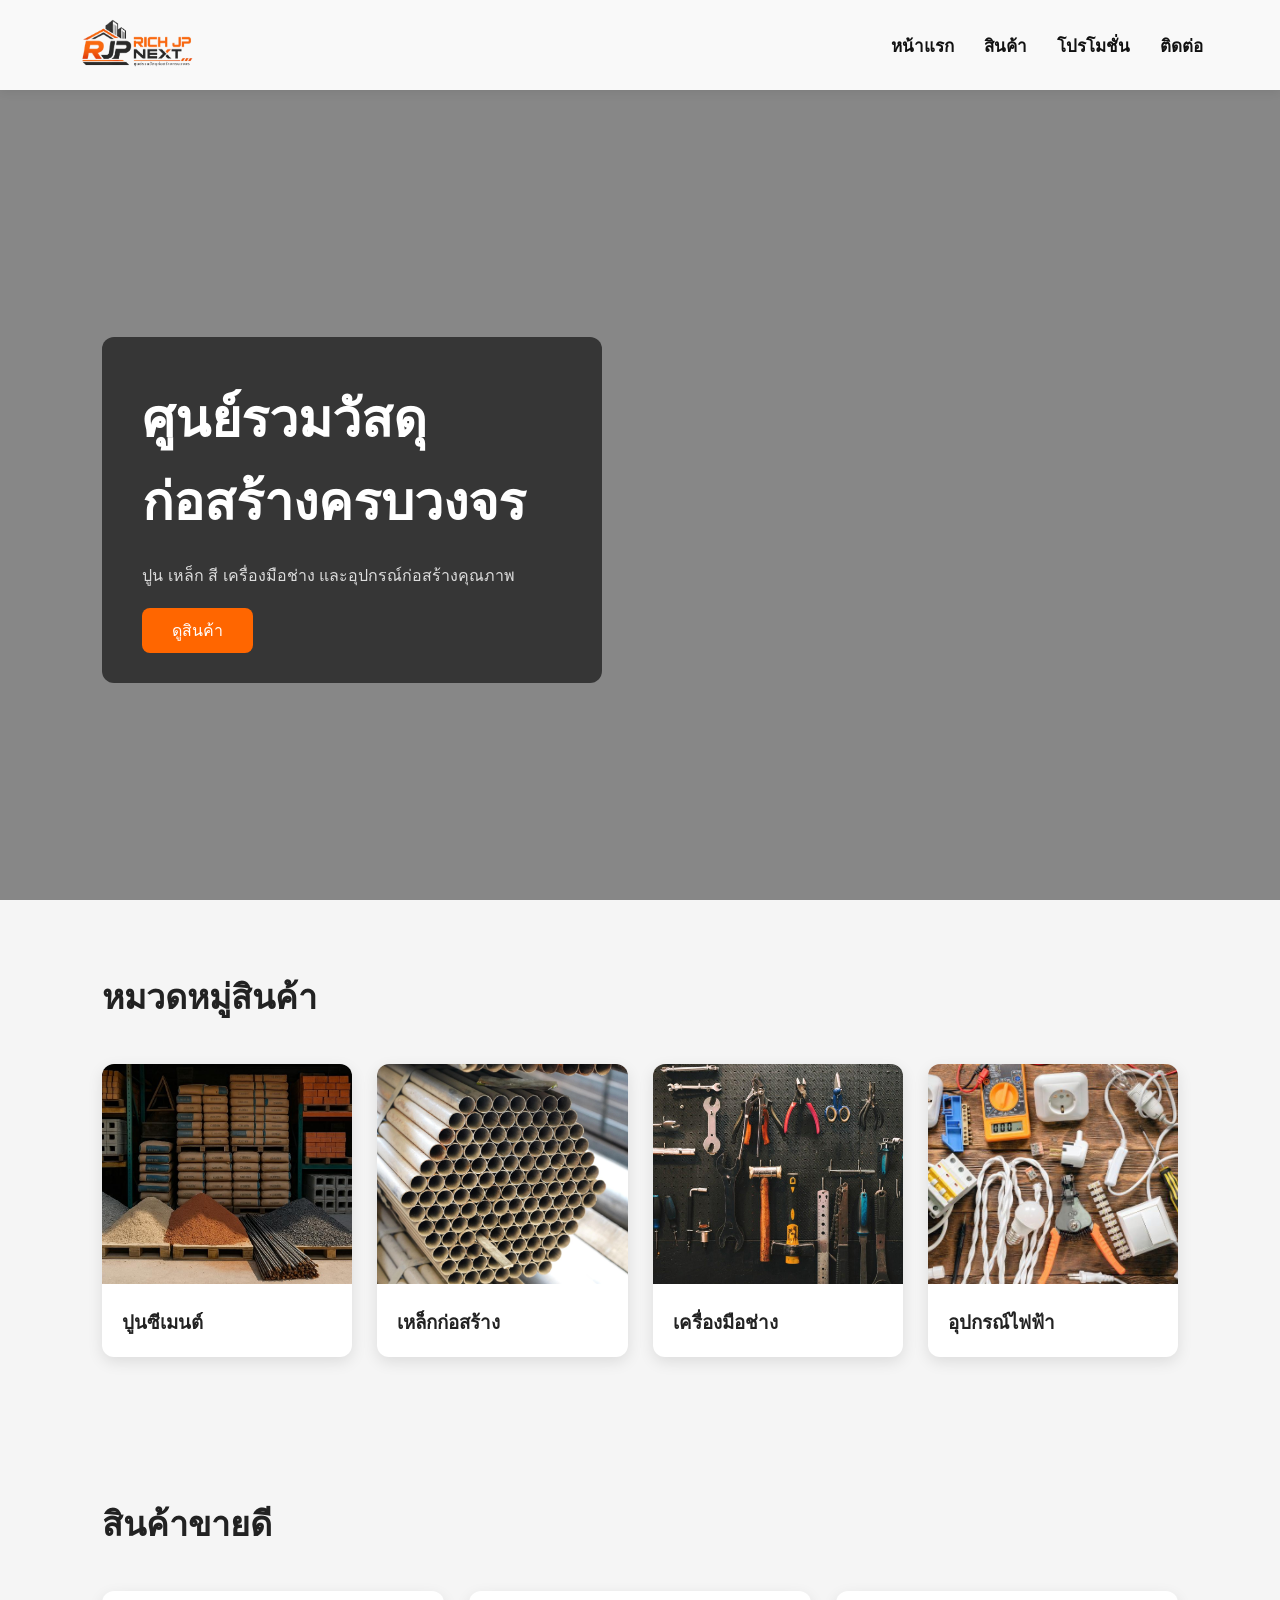
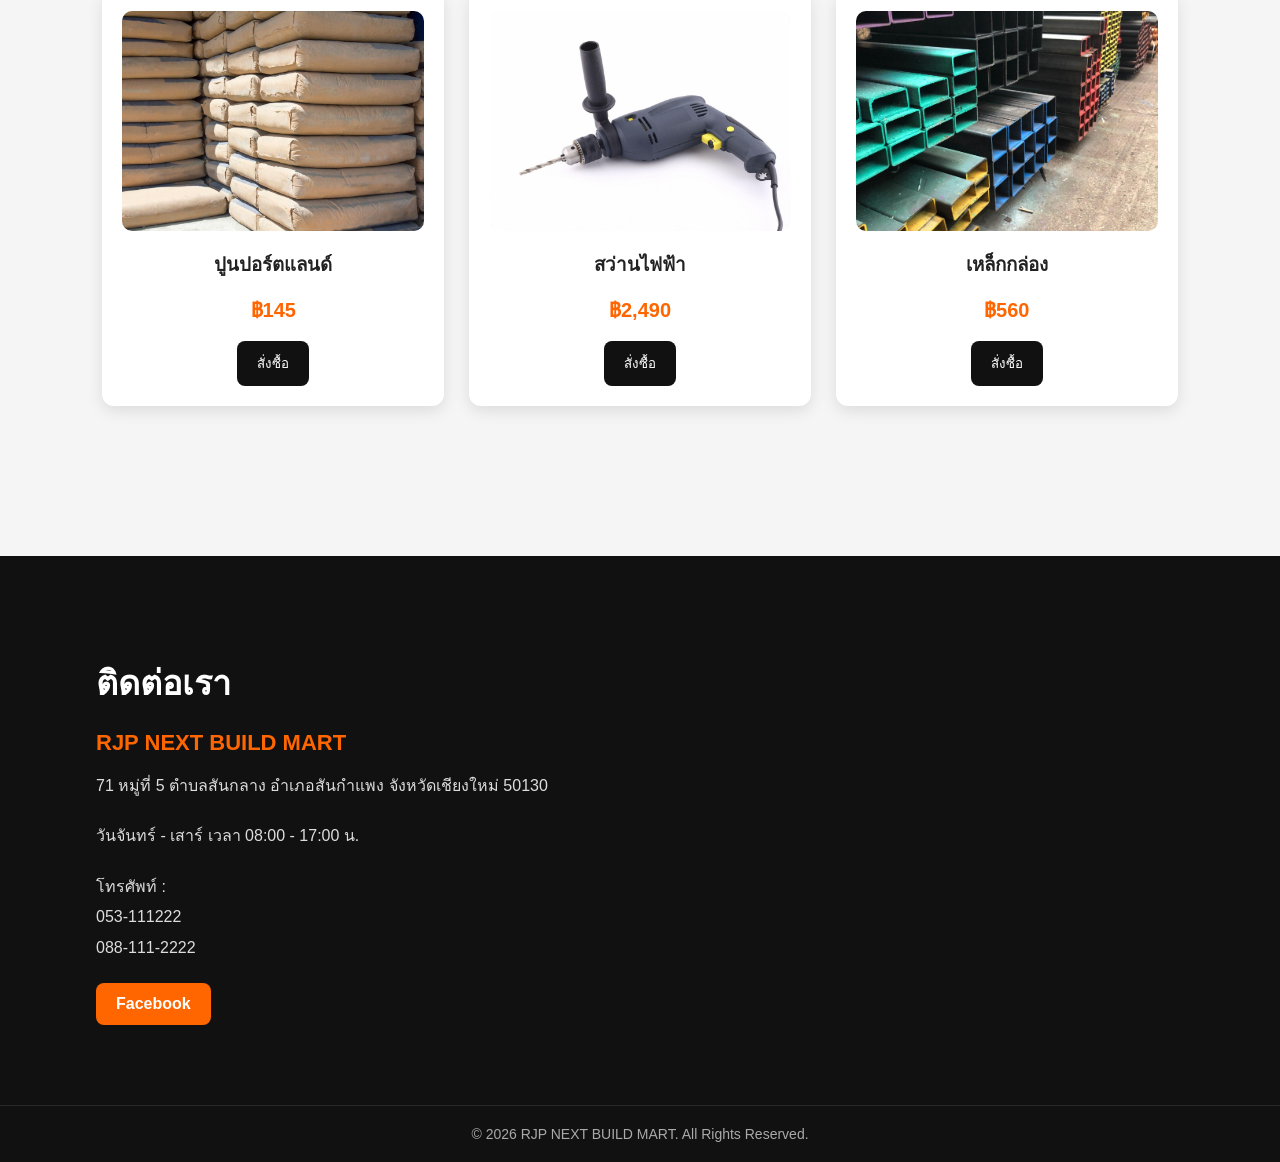
==== index.html @ 0d7fb54b "Update index.html" ====
<!DOCTYPE html>
<html lang="th">
<head>
<meta charset="UTF-8">
<meta name="viewport" content="width=device-width, initial-scale=1.0">
<title>RICH JP NEXT BUILD MART</title>

<link rel="stylesheet" href="style.css">

</head>

<body>

<header>

<div class="logo">
  <img src="images/logo.png" alt="RJP NEXT Logo">
</div>

<nav>
<a href="index.html">หน้าแรก</a>
<a href="products.html">สินค้า</a>
<a href="#">โปรโมชั่น</a>
<a href="#">ติดต่อ</a>
</nav>

</header>

<section class="hero">

<div class="hero-text">

<h1>ศูนย์รวมวัสดุก่อสร้างครบวงจร</h1>

<p>
ปูน เหล็ก สี เครื่องมือช่าง และอุปกรณ์ก่อสร้างคุณภาพ
</p>

<a href="products.html" class="btn">
ดูสินค้า
</a>

</div>

</section>

<section class="categories">

<h2>หมวดหมู่สินค้า</h2>

<div class="category-grid">

<div class="card">
<img src="images/item1.jpg">
<h3>ปูนซีเมนต์</h3>
</div>

<div class="card">
<img src="images/item2.jpg">
<h3>เหล็กก่อสร้าง</h3>
</div>

<div class="card">
<img src="images/item9.jpg">
<h3>เครื่องมือช่าง</h3>
</div>

<div class="card">
<img src="images/item4.jpg">
<h3>อุปกรณ์ไฟฟ้า</h3>
</div>

</div>

</section>

<section class="products">

<h2>สินค้าขายดี</h2>

<div class="product-grid">

<div class="product-card">
<img src="images/item5.jpg">
<h3>ปูนปอร์ตแลนด์</h3>
<p>฿145</p>
<button>สั่งซื้อ</button>
</div>

<div class="product-card">
<img src="images/item6.jpg">
<h3>สว่านไฟฟ้า</h3>
<p>฿2,490</p>
<button>สั่งซื้อ</button>
</div>

<div class="product-card">
<img src="images/item7.jpg">
<h3>เหล็กกล่อง</h3>
<p>฿560</p>
<button>สั่งซื้อ</button>
</div>

</div>

</section>

<footer class="footer">

<div class="footer-container">

<div class="footer-info">

<h2>ติดต่อเรา</h2>

<h3>RJP NEXT BUILD MART</h3>

<p>
71 หมู่ที่ 5 ตำบลสันกลาง 
อำเภอสันกำแพง จังหวัดเชียงใหม่ 50130
</p>

<p>
วันจันทร์ - เสาร์ เวลา 08:00 - 17:00 น.
</p>

<p>
โทรศัพท์ :
<br>
053-111222
<br>
088-111-2222
</p>

<div class="social">

<a href="#">
Facebook
</a>

</div>

</div>

</div>

<div class="footer-bottom">

© 2026 RJP NEXT BUILD MART. All Rights Reserved.

</div>

</footer>
</body>
</html>
---- style.css ----
*{
margin:0;
padding:0;
box-sizing:border-box;
font-family:Arial;
}

body{
background:#f5f5f5;
color:#222;
}

header{
position:fixed;
top:0;
left:0;
width:100%;
padding:15px 6%;
display:flex;
justify-content:space-between;
align-items:center;
background:rgba(255,255,255,0.95);
box-shadow:0 2px 10px rgba(0,0,0,0.08);
backdrop-filter:blur(8px);
z-index:1000;
}

.logo{
display:flex;
align-items:center;
}

.logo img{
height:60px;
width:auto;
object-fit:contain;
display:block;
}

nav{
display:flex;
gap:30px;
}

nav a{
color:#111;
text-decoration:none;
font-size:17px;
font-weight:600;
transition:0.3s;
}

nav a:hover{
color:#ff6600;
}

.hero{
height:100vh;
padding-top:120px;
background:
linear-gradient(rgba(0,0,0,0.45), rgba(0,0,0,0.45)),
url('https://images.unsplash.com/photo-1504307651254-35680f356dfd?q=80&w=1600');

background-size:cover;
background-position:center;
display:flex;
align-items:center;
padding-left:8%;
padding-right:8%;
}

.hero-text{
background:rgba(0,0,0,0.6);
padding:40px;
border-radius:12px;
max-width:500px;
}

.hero-text h1{
color:white;
font-size:52px;
margin-bottom:20px;
}

.hero-text p{
color:#ddd;
margin-bottom:30px;
line-height:1.6;
}

.btn{
background:#ff6600;
color:white;
padding:14px 30px;
text-decoration:none;
border-radius:8px;
}

.categories{
padding:70px 8%;
}

.categories h2{
margin-bottom:40px;
font-size:34px;
}

.category-grid{
display:grid;
grid-template-columns:repeat(auto-fit,minmax(250px,1fr));
gap:25px;
}

.card{
background:white;
border-radius:12px;
overflow:hidden;
box-shadow:0 5px 15px rgba(0,0,0,0.1);
}

.card img{
width:100%;
height:220px;
object-fit:cover;
}

.card h3{
padding:20px;
}

.products{
padding:70px 8%;
}

.products h2{
margin-bottom:40px;
font-size:34px;
}

.product-grid{
display:grid;
grid-template-columns:repeat(auto-fit,minmax(250px,1fr));
gap:25px;
}

.product-card{
background:white;
padding:20px;
border-radius:12px;
text-align:center;
box-shadow:0 5px 15px rgba(0,0,0,0.1);
overflow:hidden;
transition:0.3s;
}

.product-card img{
width:100%;
height:220px;
object-fit:cover;
border-radius:10px;
transition:0.4s;
}

.product-card:hover{
transform:translateY(-5px);
box-shadow:0 10px 25px rgba(0,0,0,0.15);
}

.product-card:hover img{
transform:scale(1.05);
}


.product-card h3{
margin-top:15px;
}

.product-card p{
margin:15px 0;
font-size:20px;
font-weight:bold;
color:#ff6600;
}

.product-card button{
background:#111;
color:white;
border:none;
padding:12px 20px;
border-radius:8px;
cursor:pointer;
}



.products-page{
padding:70px 8%;
}

.products-page h1{
margin-bottom:40px;
font-size:42px;
}

@media(max-width:768px){

header{
flex-direction:column;
}

nav{
margin-top:15px;
}

.hero-text h1{
font-size:36px;
}

}  

.footer{
background:#111;
color:white;
padding-top:60px;
margin-top:80px;
}

.footer-container{
width:85%;
margin:auto;
display:flex;
justify-content:space-between;
flex-wrap:wrap;
padding-bottom:40px;
}

.footer-info{
max-width:500px;
padding:40px 0;
}

.footer-info h2{
font-size:34px;
margin-bottom:20px;
color:white;
}

.footer-info h3{
font-size:22px;
margin-bottom:15px;
color:#ff6600;
}

.footer-info p{
line-height:1.9;
margin-bottom:20px;
color:#ddd;
}

.social a{
display:inline-block;
background:#ff6600;
color:white;
padding:12px 20px;
border-radius:8px;
text-decoration:none;
font-weight:bold;
}

.footer-bottom{
border-top:1px solid rgba(255,255,255,0.1);
text-align:center;
padding:20px;
font-size:14px;
color:#aaa;
}
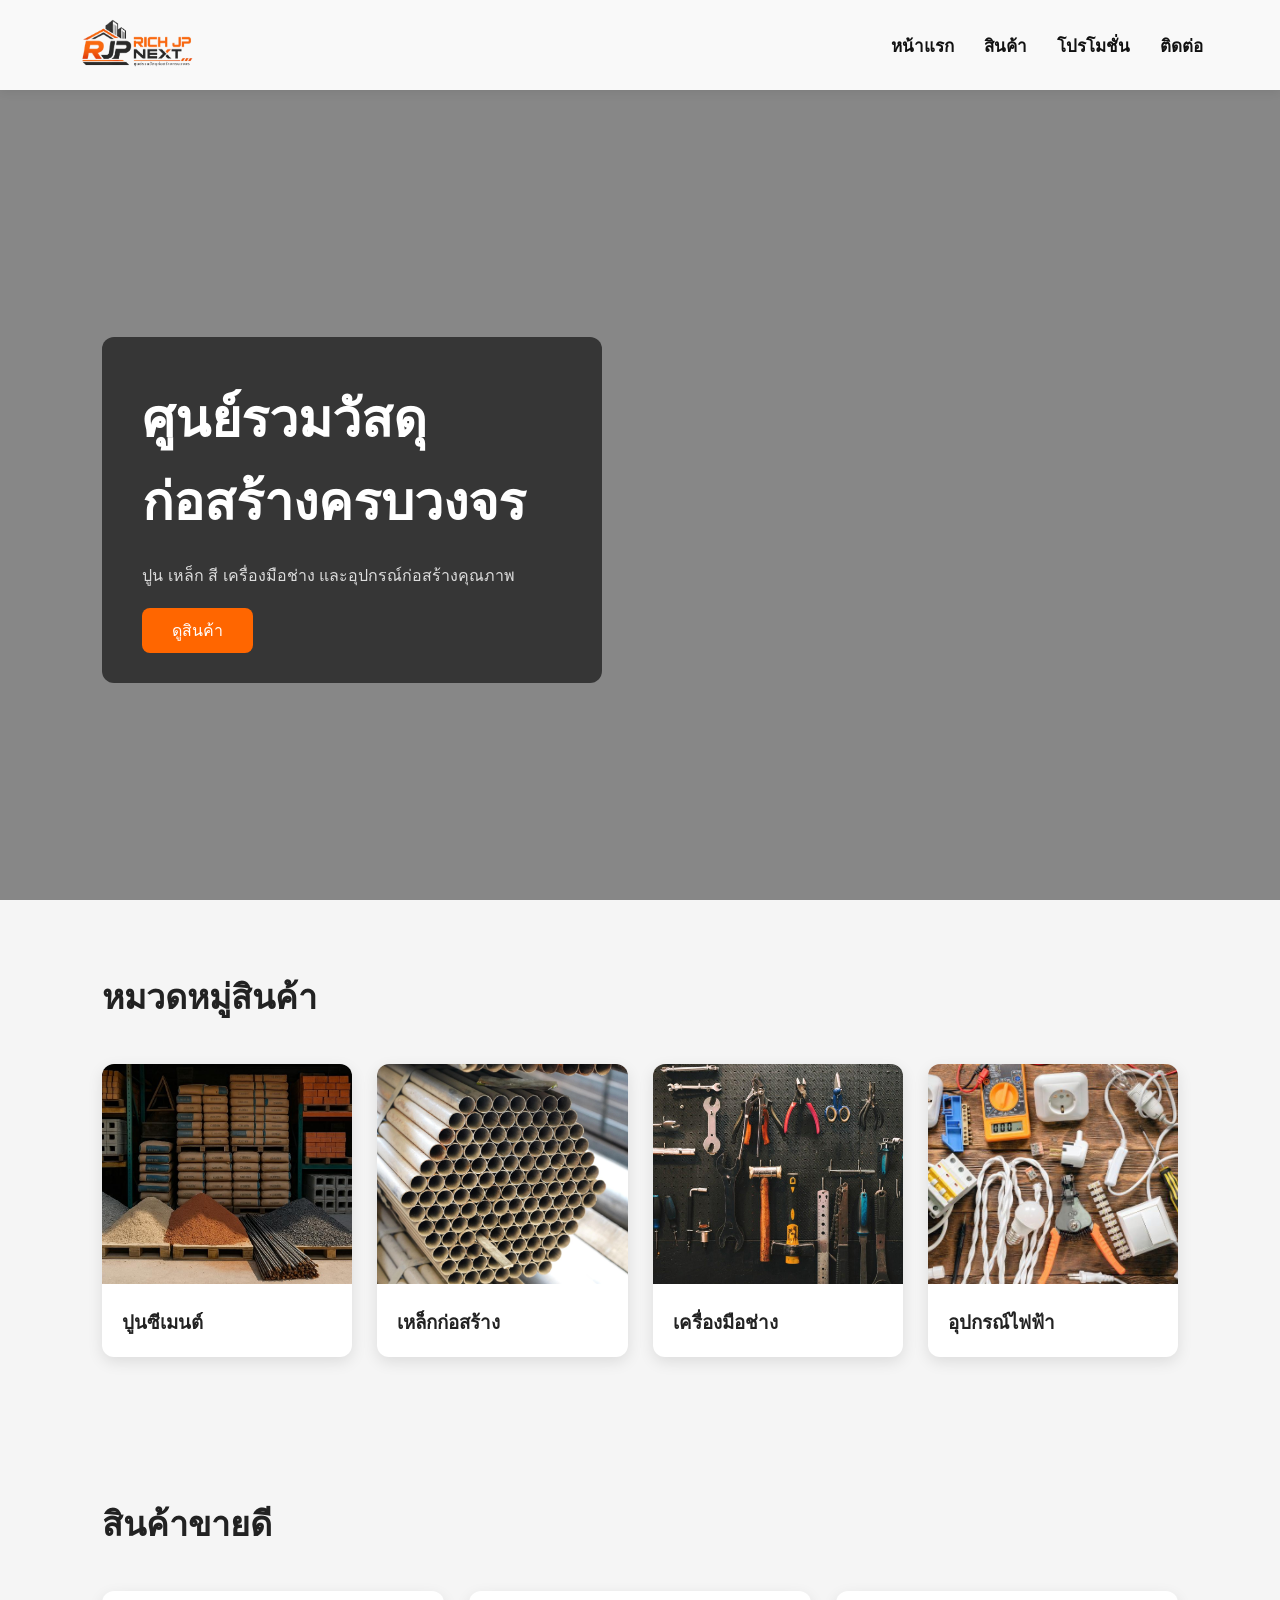
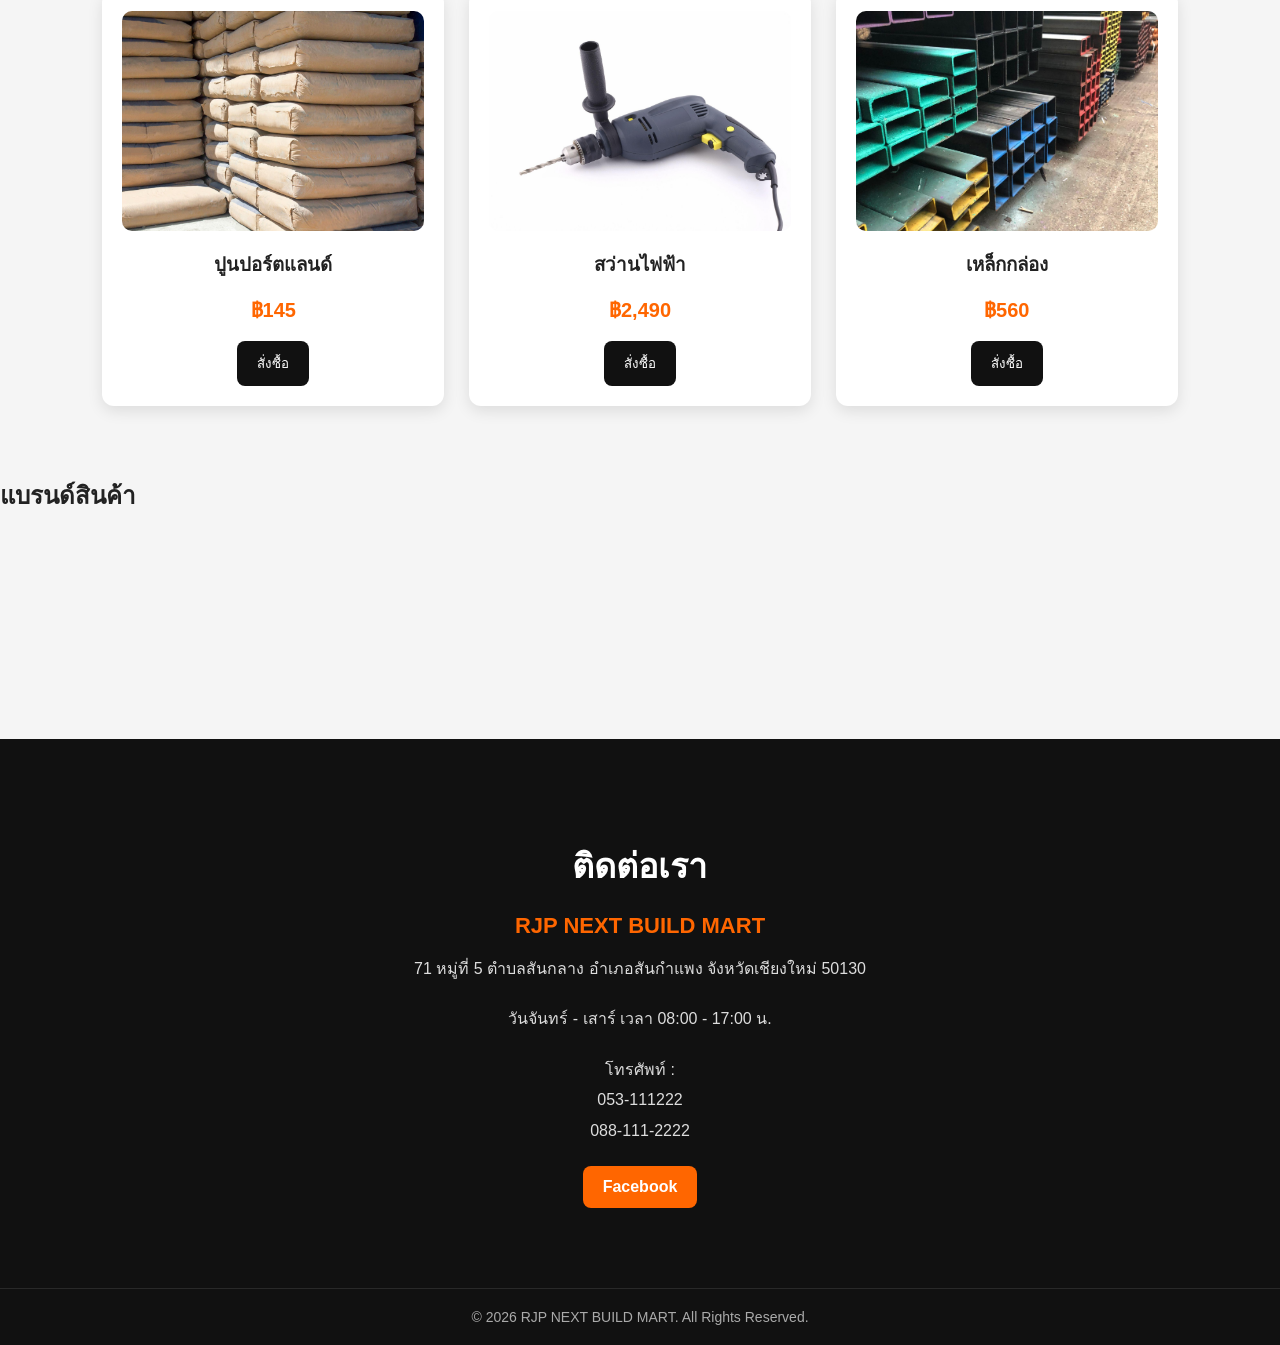
==== commit 253a1ff1: "Update index.html" ====
--- a/index.html
+++ b/index.html
@@ -105,6 +105,51 @@
 
 </section>
 
+<section class="brands">
+
+<h2>แบรนด์สินค้า</h2>
+
+<div class="brands-grid">
+
+<div class="brand-item">
+<img src="images/brand1.png" alt="">
+</div>
+
+<div class="brand-item">
+<img src="images/brand2.png" alt="">
+</div>
+
+<div class="brand-item">
+<img src="images/brand3.png" alt="">
+</div>
+
+<div class="brand-item">
+<img src="images/brand4.png" alt="">
+</div>
+
+<div class="brand-item">
+<img src="images/brand5.png" alt="">
+</div>
+
+<div class="brand-item">
+<img src="images/brand6.png" alt="">
+</div>
+
+<div class="brand-item">
+<img src="images/brand7.png" alt="">
+</div>
+
+<div class="brand-item">
+<img src="images/brand8.png" alt="">
+</div>
+
+
+
+</div>
+
+</section>
+  
+
 <footer class="footer">
 
 <div class="footer-container">
--- a/style.css
+++ b/style.css
@@ -229,13 +229,13 @@
 width:85%;
 margin:auto;
 display:flex;
-justify-content:space-between;
-flex-wrap:wrap;
+justify-content:center;
+text-align:center;
 padding-bottom:40px;
 }
 
 .footer-info{
-max-width:500px;
+max-width:600px;
 padding:40px 0;
 }
 
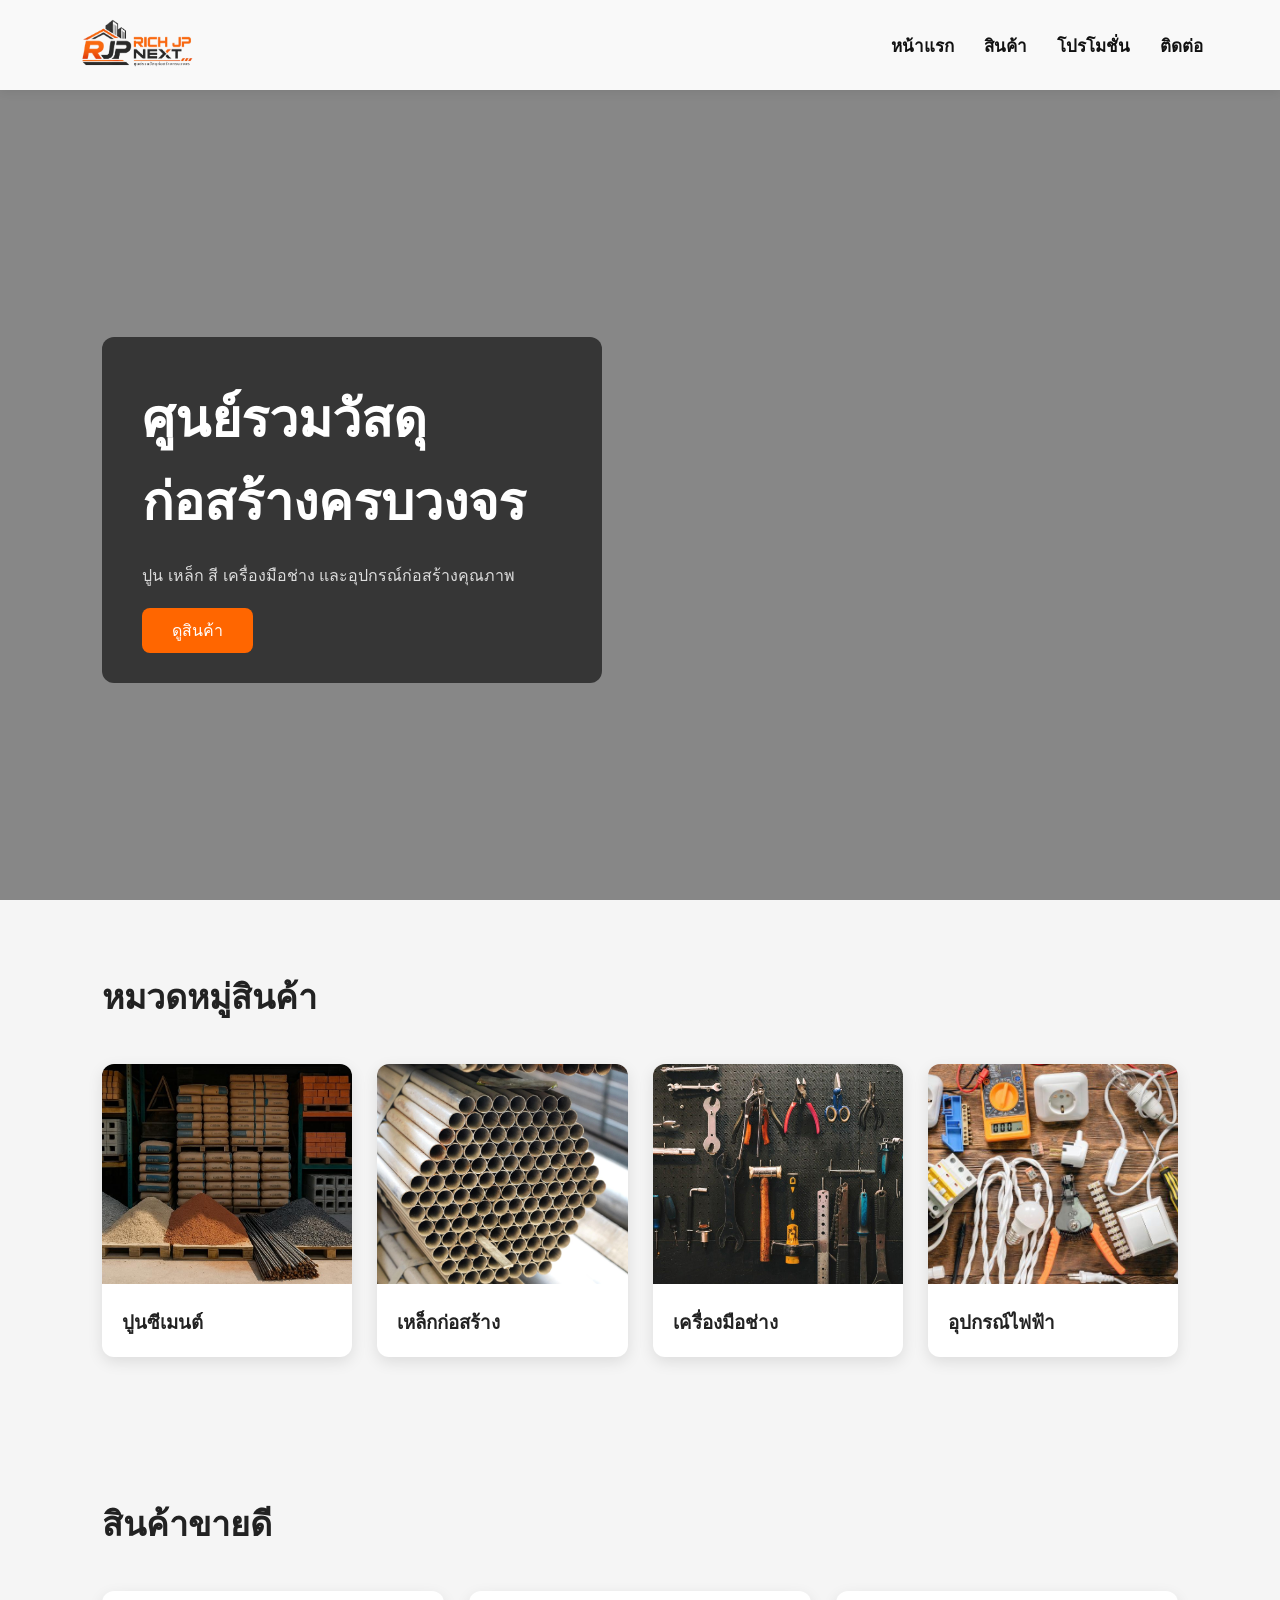
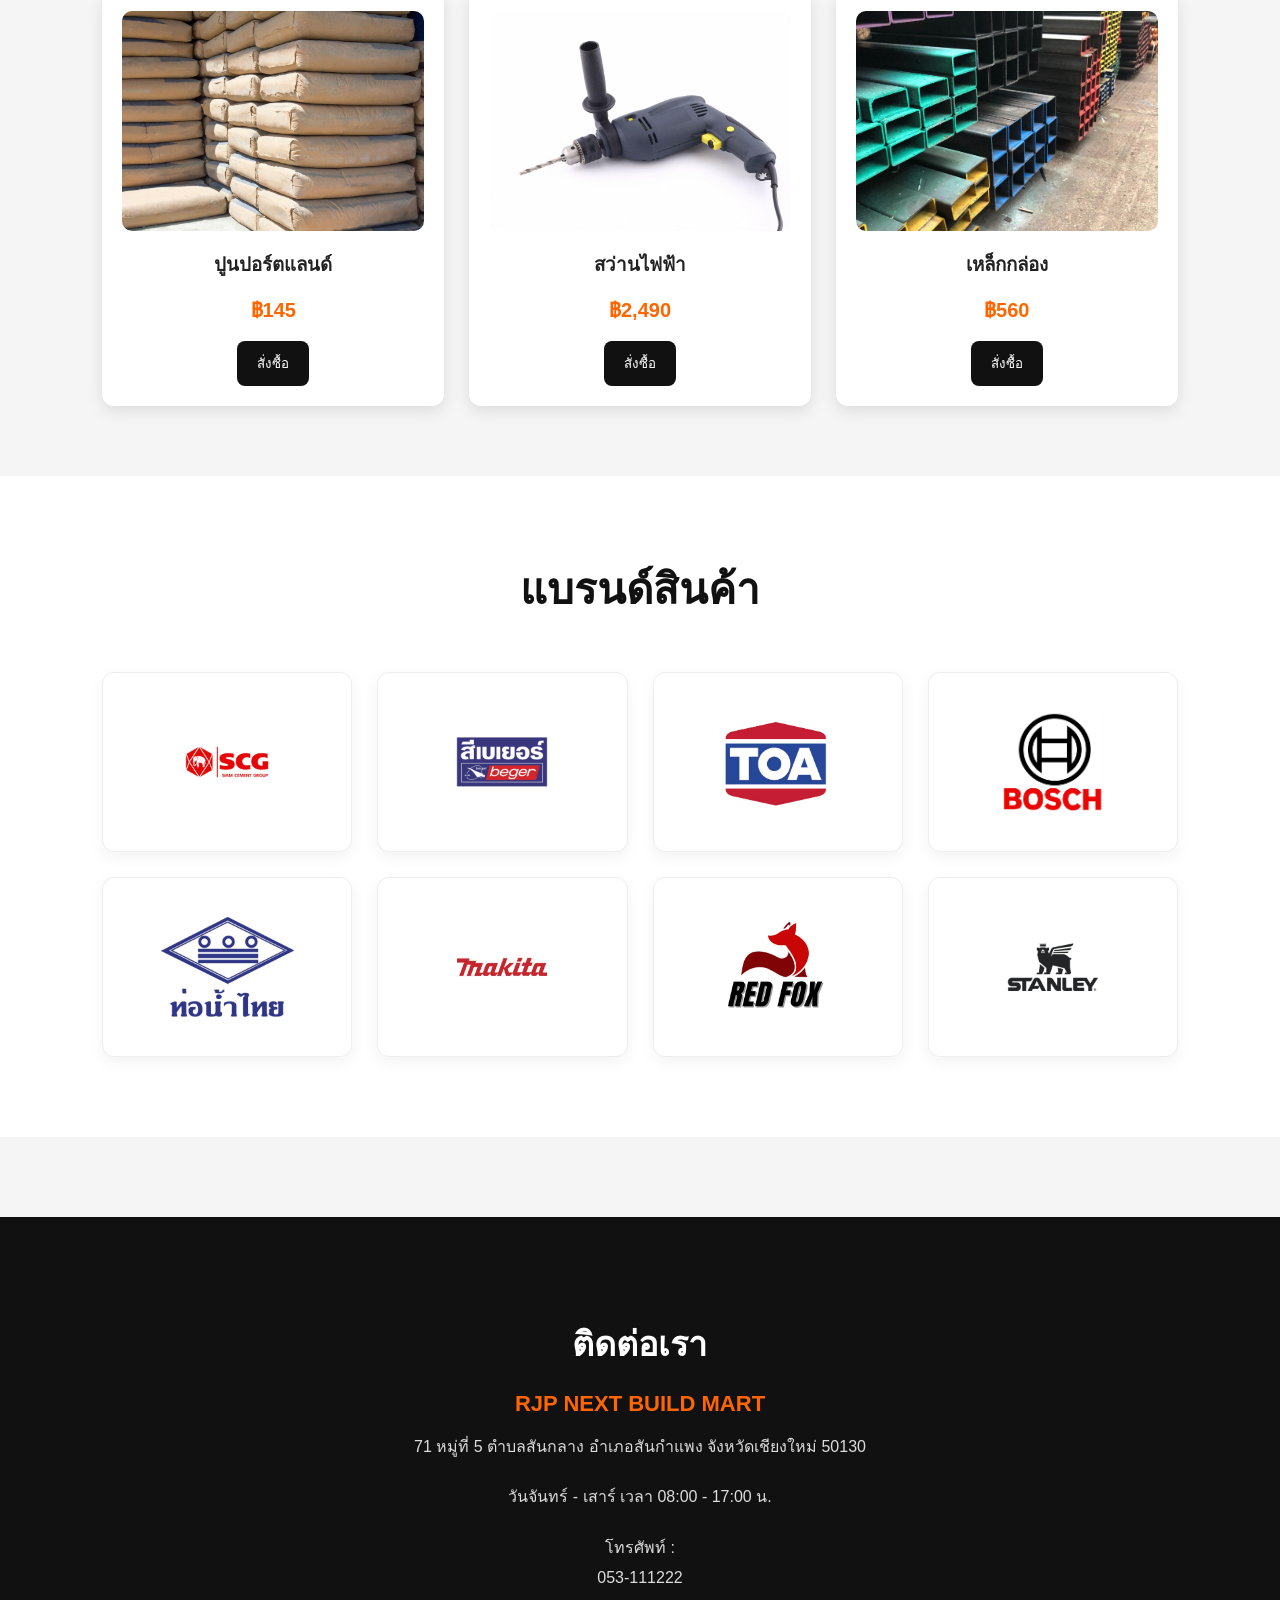
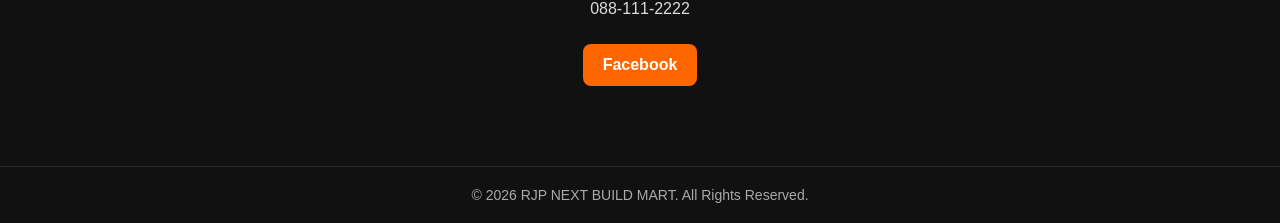
==== commit 72062ea7: "Update index.html" ====
--- a/index.html
+++ b/index.html
@@ -112,35 +112,35 @@
 <div class="brands-grid">
 
 <div class="brand-item">
-<img src="images/brand1.png" alt="">
-</div>
-
-<div class="brand-item">
-<img src="images/brand2.png" alt="">
-</div>
-
-<div class="brand-item">
-<img src="images/brand3.png" alt="">
-</div>
-
-<div class="brand-item">
-<img src="images/brand4.png" alt="">
-</div>
-
-<div class="brand-item">
-<img src="images/brand5.png" alt="">
-</div>
-
-<div class="brand-item">
-<img src="images/brand6.png" alt="">
-</div>
-
-<div class="brand-item">
-<img src="images/brand7.png" alt="">
-</div>
-
-<div class="brand-item">
-<img src="images/brand8.png" alt="">
+<img src="images/brand1.jpg" alt="">
+</div>
+
+<div class="brand-item">
+<img src="images/brand2.jpg" alt="">
+</div>
+
+<div class="brand-item">
+<img src="images/brand3.jpg" alt="">
+</div>
+
+<div class="brand-item">
+<img src="images/brand4.jpg" alt="">
+</div>
+
+<div class="brand-item">
+<img src="images/brand5.jpg" alt="">
+</div>
+
+<div class="brand-item">
+<img src="images/brand6.jpg" alt="">
+</div>
+
+<div class="brand-item">
+<img src="images/brand7.jpg" alt="">
+</div>
+
+<div class="brand-item">
+<img src="images/brand8.jpg" alt="">
 </div>
 
 
--- a/style.css
+++ b/style.css
@@ -218,6 +218,59 @@
 
 }  
 
+
+.brands{
+padding:80px 8%;
+background:white;
+}
+
+.brands h2{
+text-align:center;
+font-size:42px;
+margin-bottom:50px;
+color:#111;
+}
+
+.brands-grid{
+display:grid;
+grid-template-columns:repeat(auto-fit,minmax(220px,1fr));
+gap:25px;
+}
+
+.brand-item{
+background:white;
+border:1px solid #eee;
+border-radius:12px;
+padding:30px;
+display:flex;
+justify-content:center;
+align-items:center;
+height:180px;
+transition:0.3s;
+box-shadow:0 5px 15px rgba(0,0,0,0.05);
+}
+
+.brand-item:hover{
+transform:translateY(-5px);
+box-shadow:0 10px 25px rgba(0,0,0,0.12);
+}
+
+.brand-item img{
+max-width:100%;
+max-height:100px;
+object-fit:contain;
+filter:grayscale(10%);
+transition:0.3s;
+}
+
+.brand-item:hover img{
+filter:grayscale(0%);
+transform:scale(1.05);
+}
+
+
+
+
 .footer{
 background:#111;
 color:white;
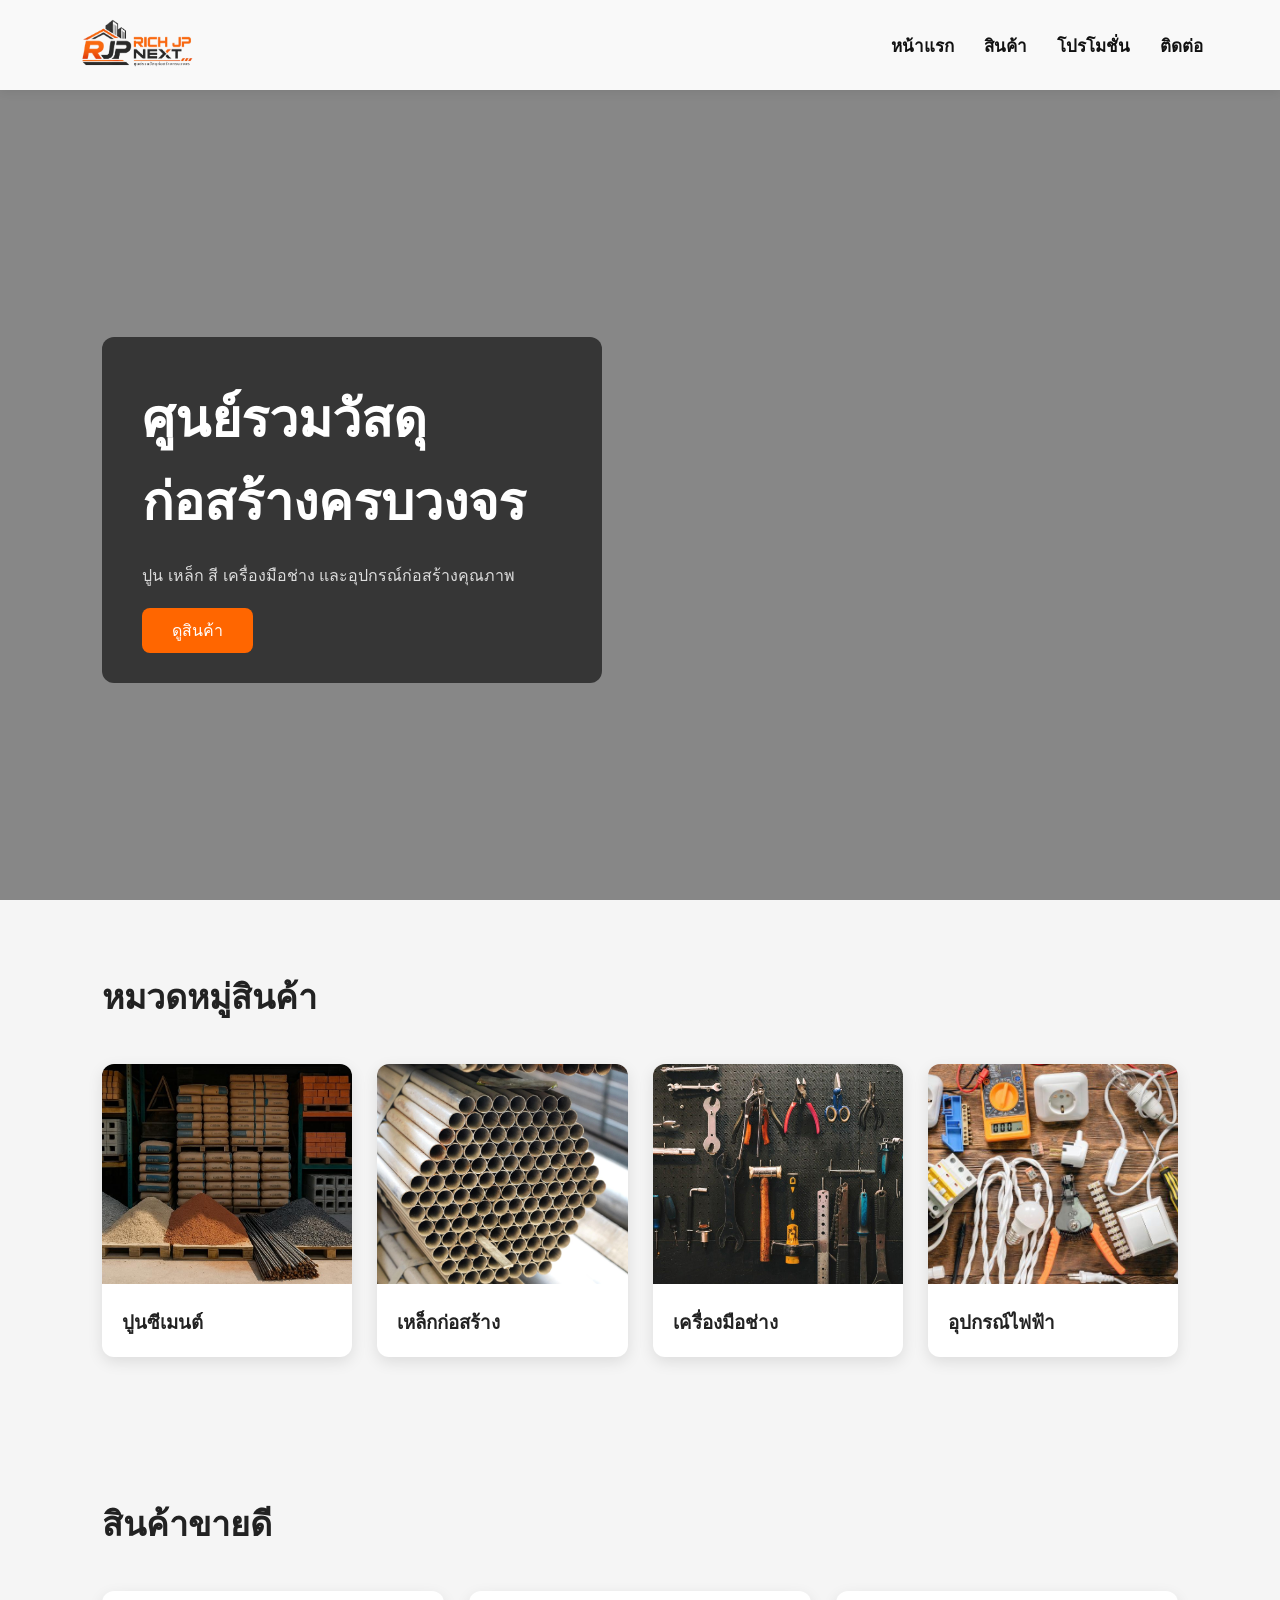
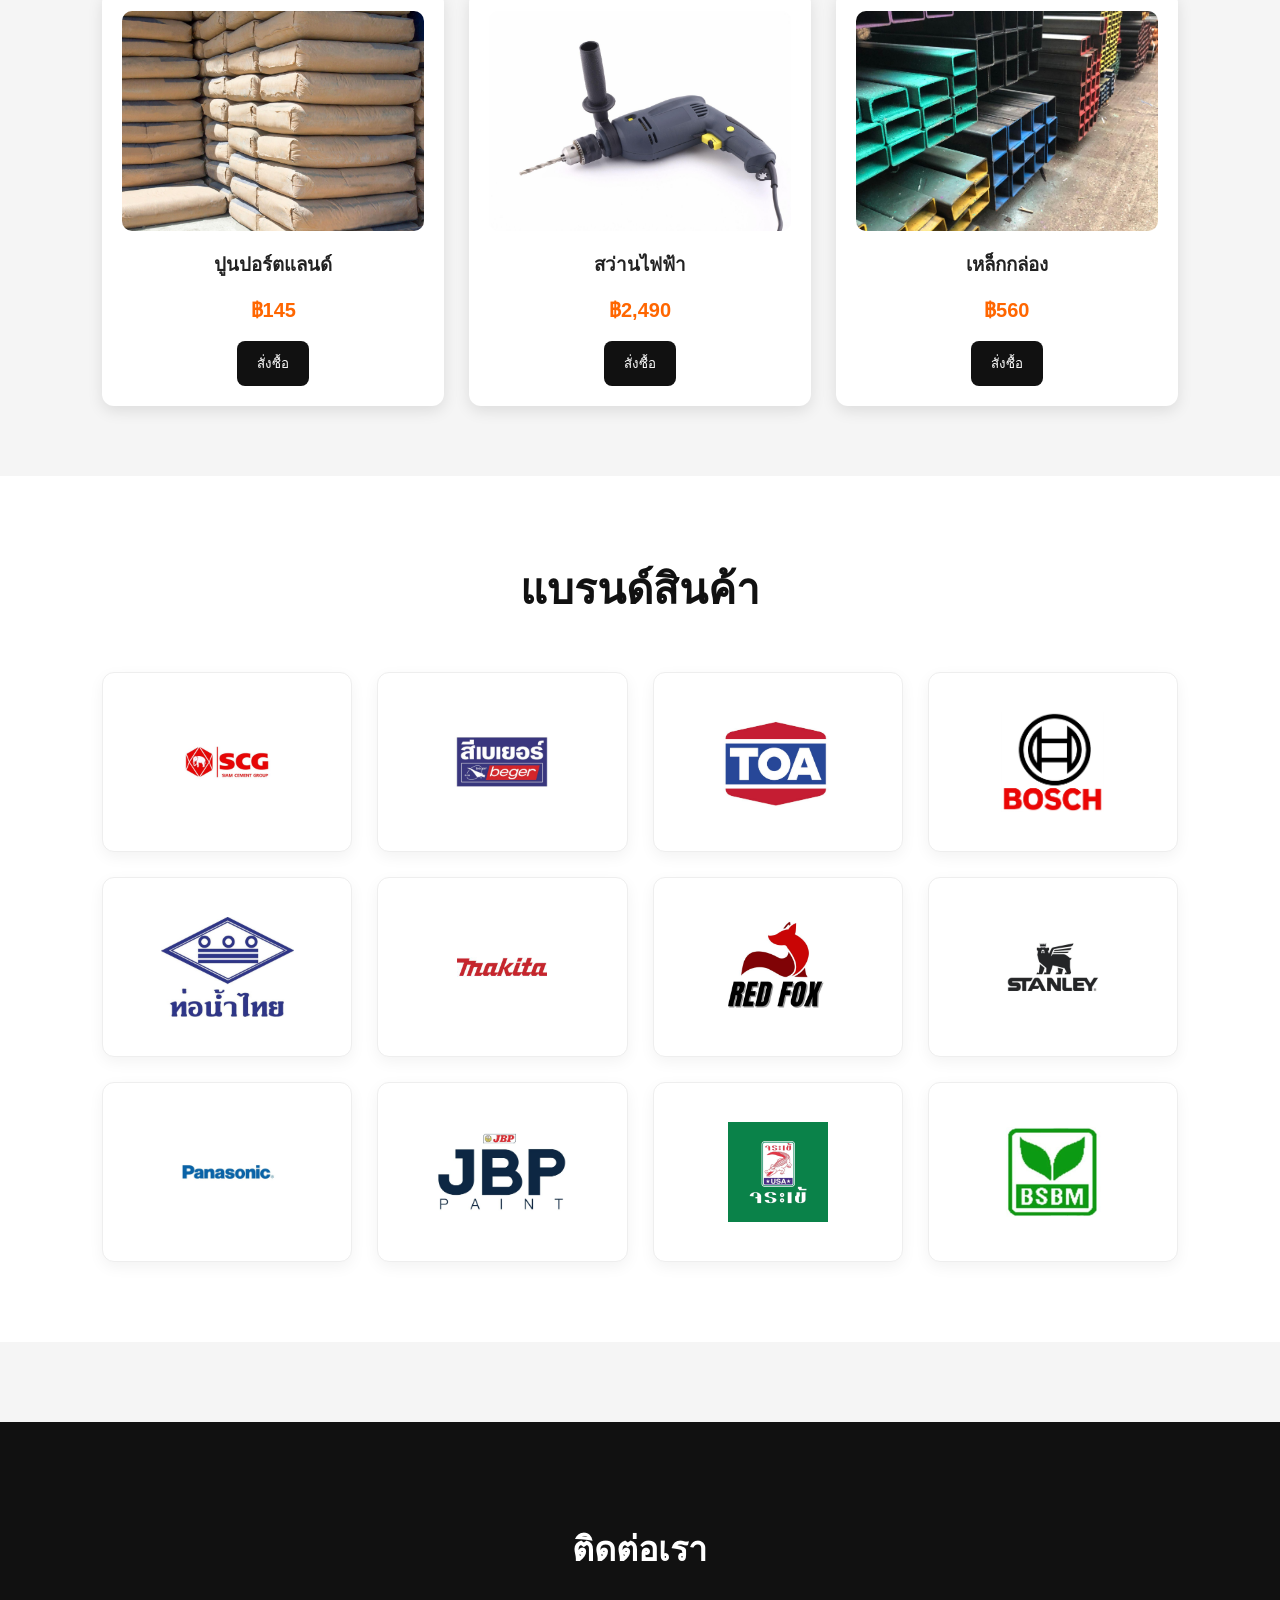
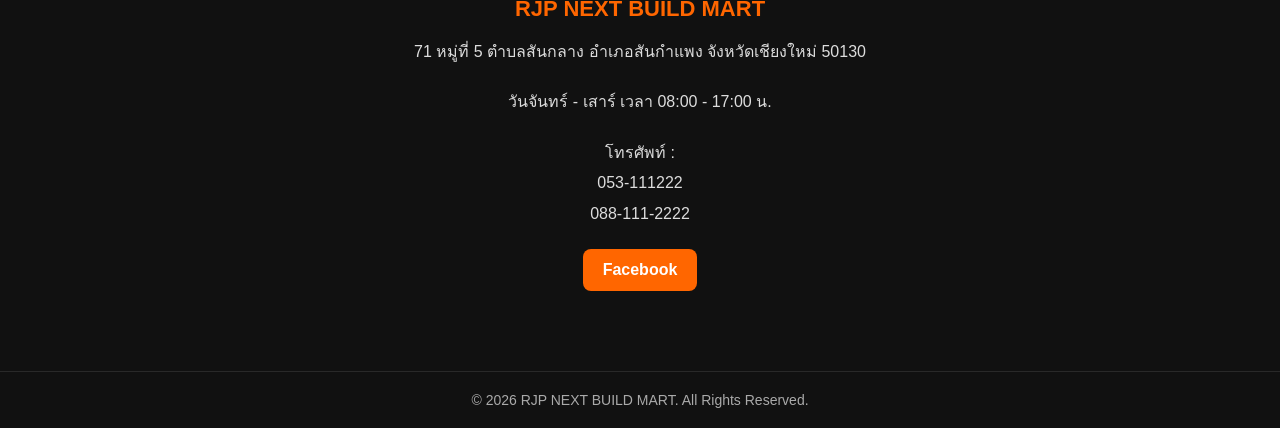
==== commit e5a02efe: "Update index.html" ====
--- a/index.html
+++ b/index.html
@@ -143,8 +143,22 @@
 <img src="images/brand8.jpg" alt="">
 </div>
 
-
-
+<div class="brand-item">
+<img src="images/brand9.jpg" alt="">
+</div>
+
+<div class="brand-item">
+<img src="images/brand10.jpg" alt="">
+</div>
+
+<div class="brand-item">
+<img src="images/brand11.jpg" alt="">
+</div>
+  
+<div class="brand-item">
+<img src="images/brand12.jpg" alt="">
+</div>
+  
 </div>
 
 </section>
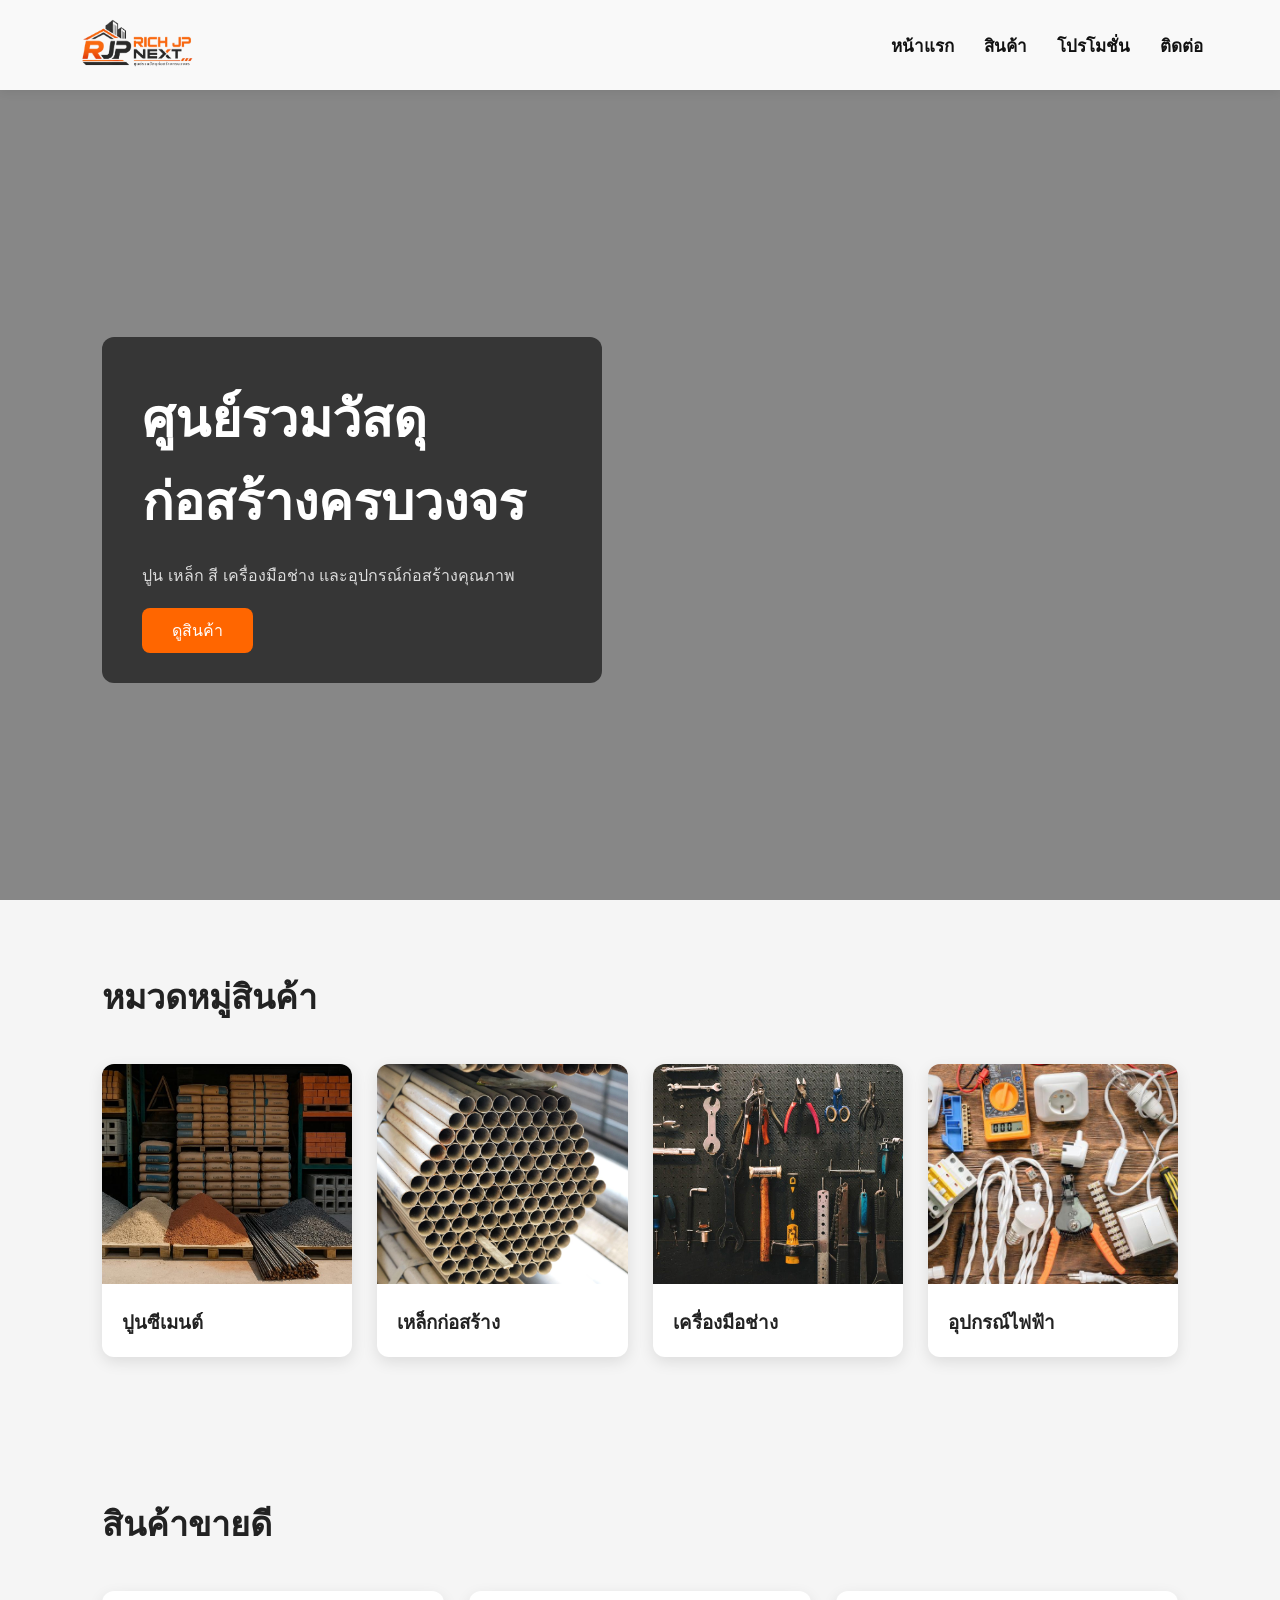
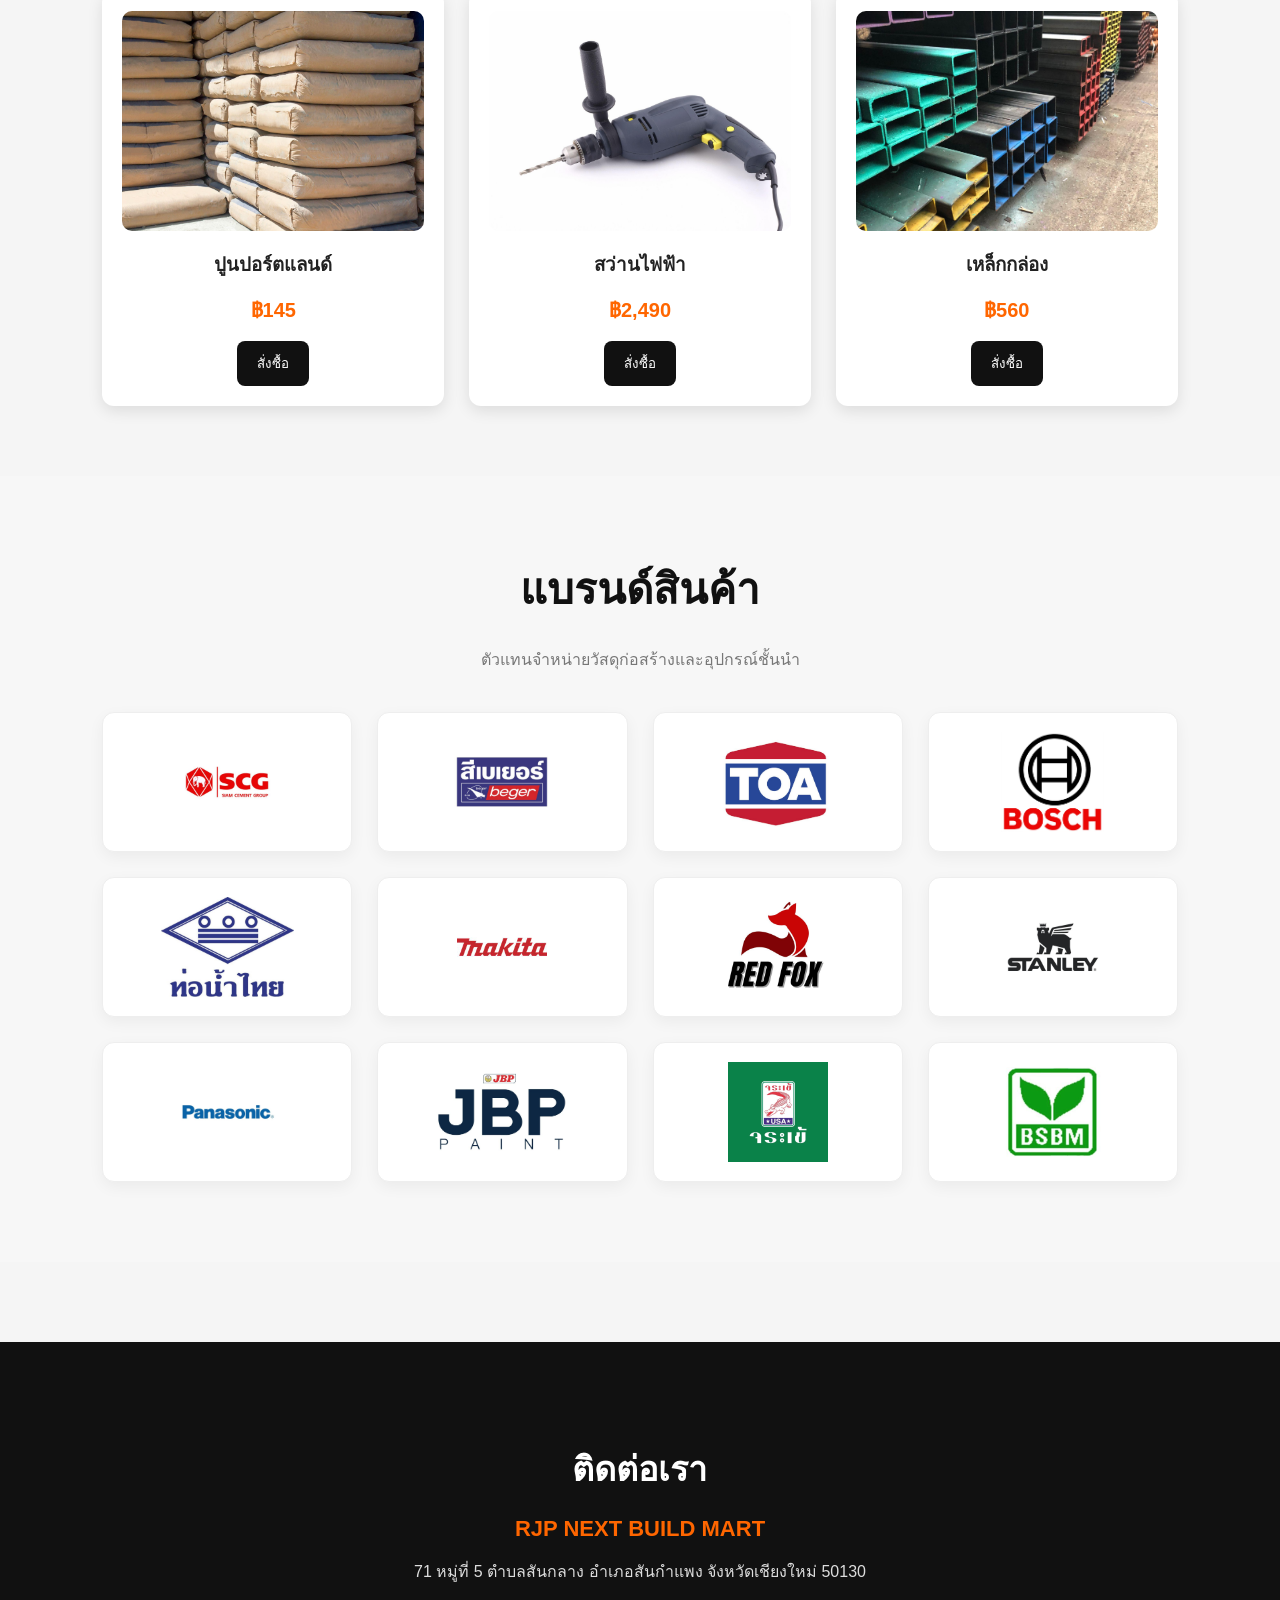
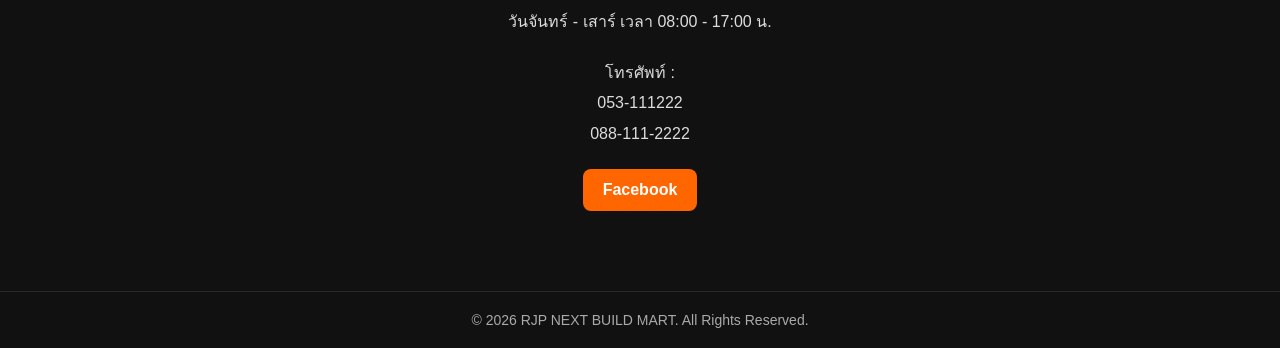
==== commit 6a079c98: "Update index.html" ====
--- a/index.html
+++ b/index.html
@@ -108,7 +108,9 @@
 <section class="brands">
 
 <h2>แบรนด์สินค้า</h2>
-
+<p class="brand-sub">
+ตัวแทนจำหน่ายวัสดุก่อสร้างและอุปกรณ์ชั้นนำ
+</p>
 <div class="brands-grid">
 
 <div class="brand-item">
--- a/style.css
+++ b/style.css
@@ -221,7 +221,14 @@
 
 .brands{
 padding:80px 8%;
-background:white;
+background:#f7f7f7;
+}
+
+.brand-sub{
+text-align:center;
+color:#777;
+margin-top:-25px;
+margin-bottom:40px;
 }
 
 .brands h2{
@@ -245,7 +252,7 @@
 display:flex;
 justify-content:center;
 align-items:center;
-height:180px;
+height:140px;
 transition:0.3s;
 box-shadow:0 5px 15px rgba(0,0,0,0.05);
 }
@@ -253,6 +260,7 @@
 .brand-item:hover{
 transform:translateY(-5px);
 box-shadow:0 10px 25px rgba(0,0,0,0.12);
+border-color:#ff6600;
 }
 
 .brand-item img{
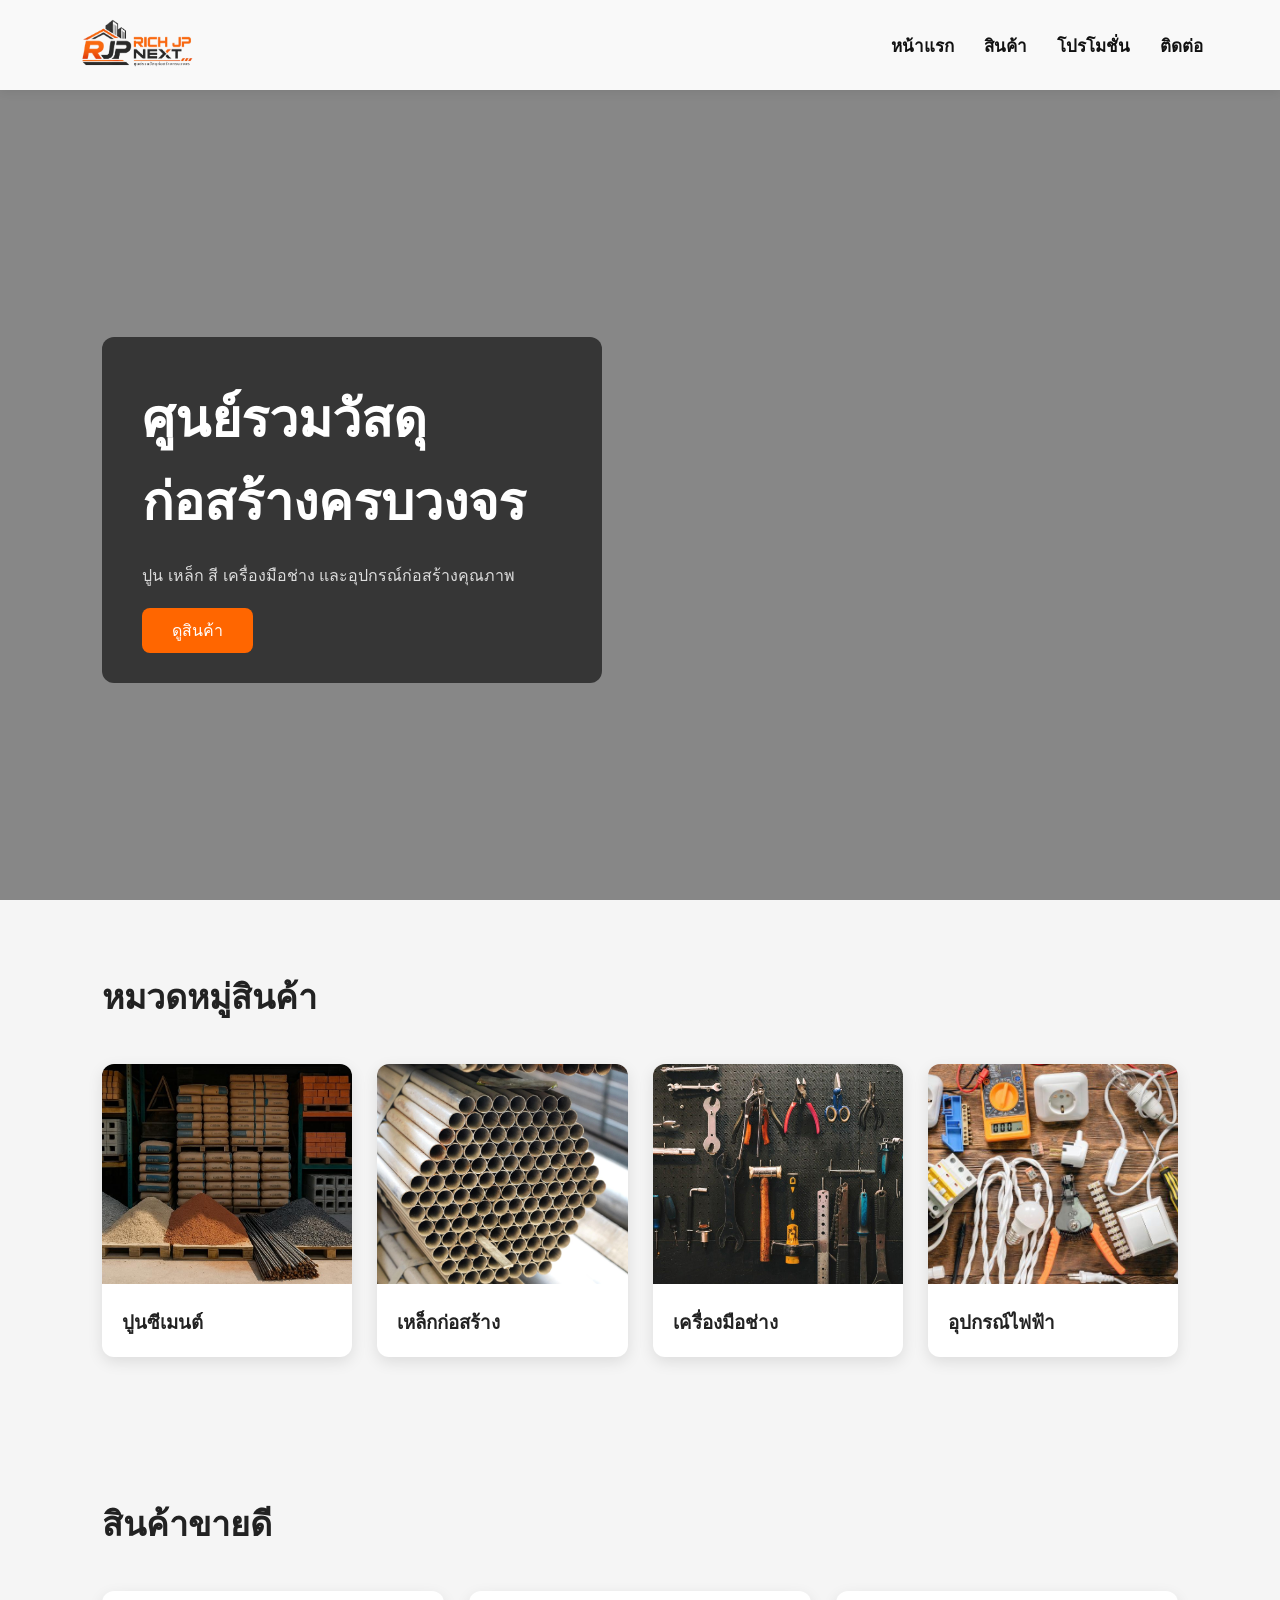
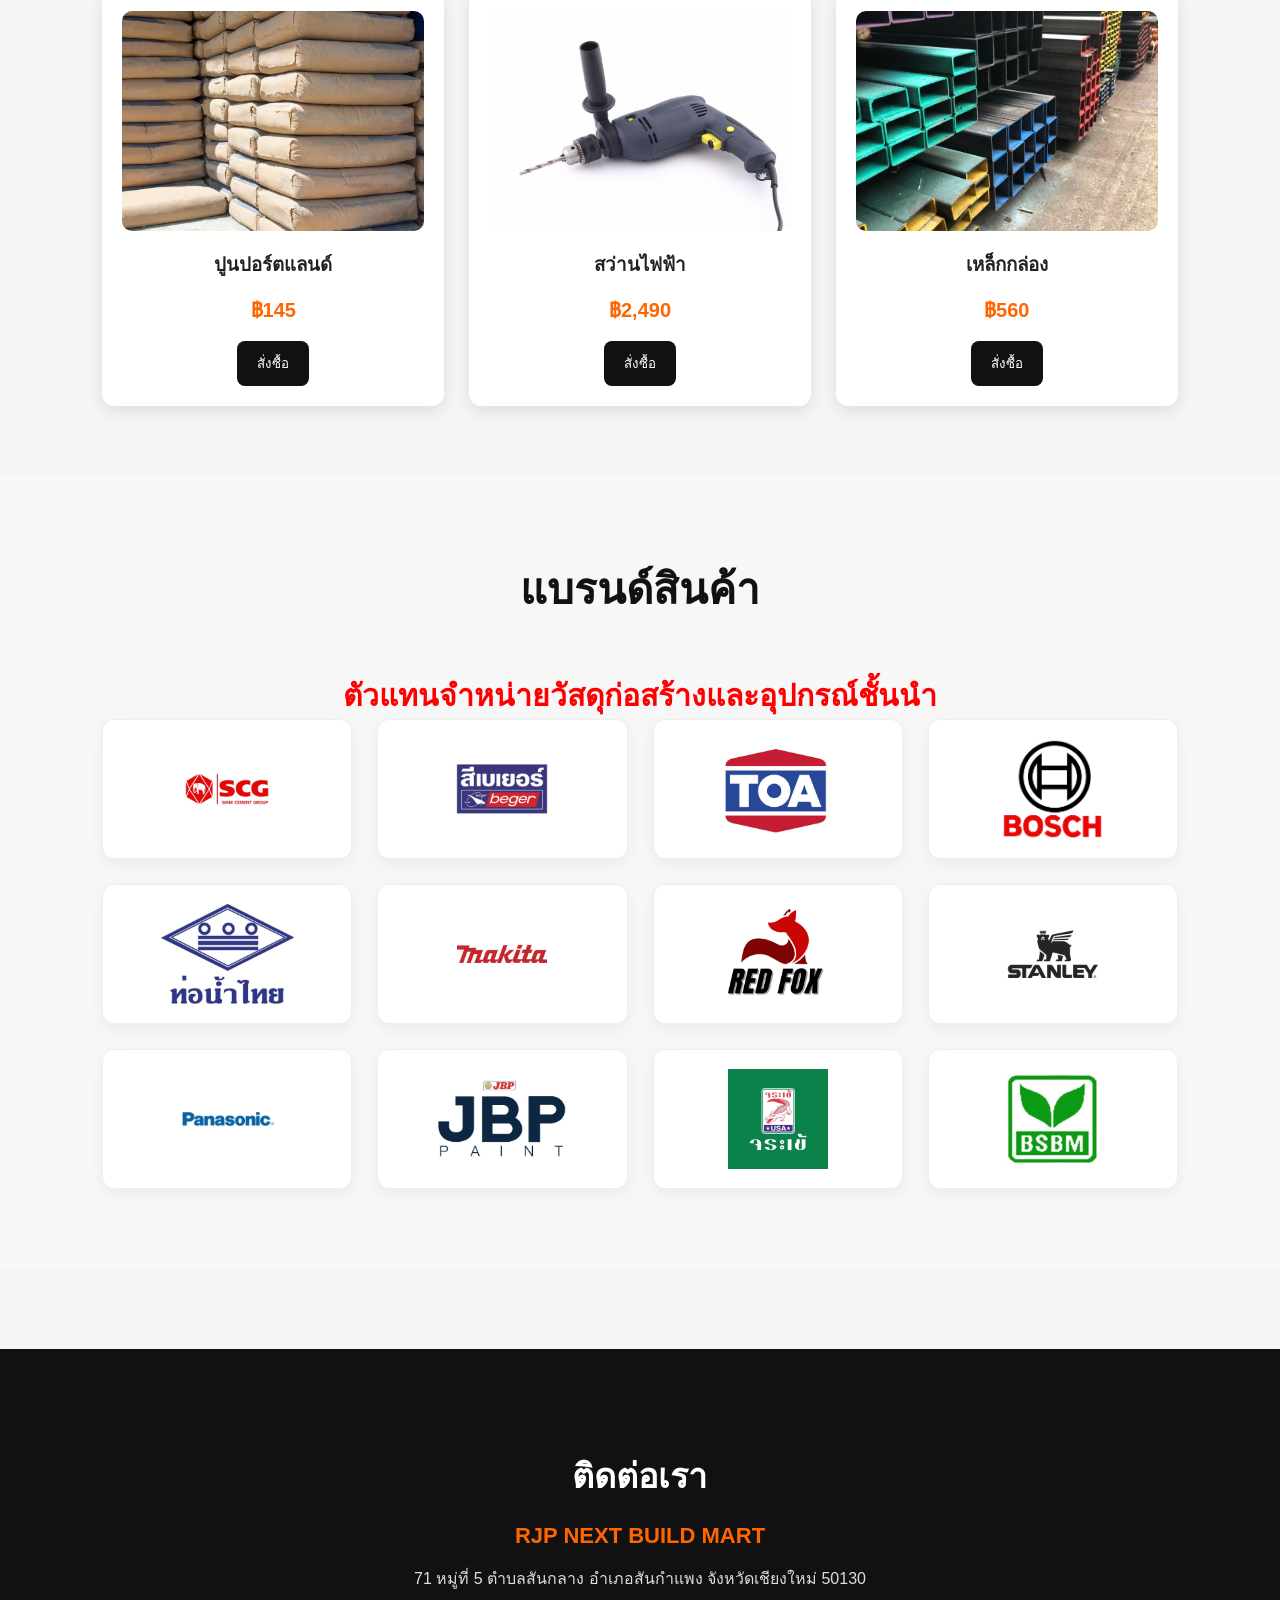
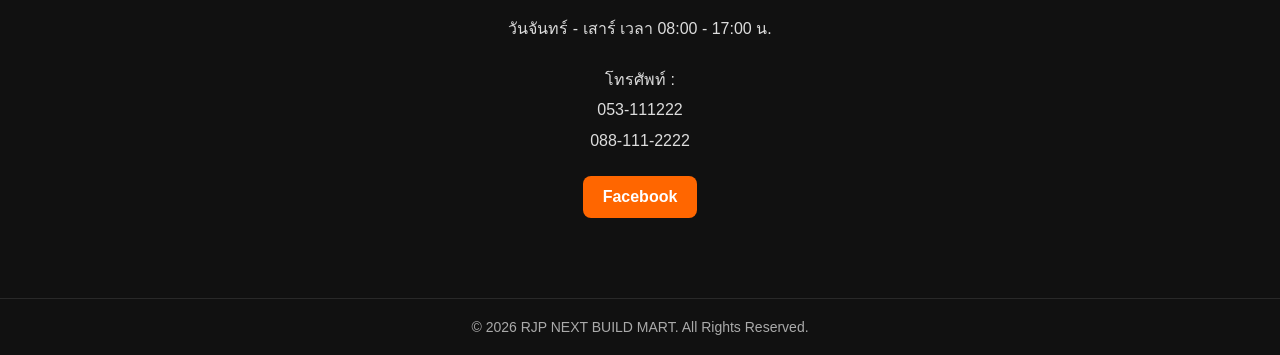
==== commit be0321bb: "Update index.html" ====
--- a/index.html
+++ b/index.html
@@ -108,7 +108,7 @@
 <section class="brands">
 
 <h2>แบรนด์สินค้า</h2>
-<p class="brand-sub">
+<p style="text-align:center;color:red;font-size:30px;font-weight:bold;">
 ตัวแทนจำหน่ายวัสดุก่อสร้างและอุปกรณ์ชั้นนำ
 </p>
 <div class="brands-grid">
--- a/style.css
+++ b/style.css
@@ -224,12 +224,6 @@
 background:#f7f7f7;
 }
 
-.brand-sub{
-text-align:center;
-color:#777;
-margin-top:-25px;
-margin-bottom:40px;
-}
 
 .brands h2{
 text-align:center;
@@ -335,3 +329,9 @@
 font-size:14px;
 color:#aaa;
 }
+
+.brand-sub{
+display:block !important;
+color:red !important;
+font-size:30px !important;
+}
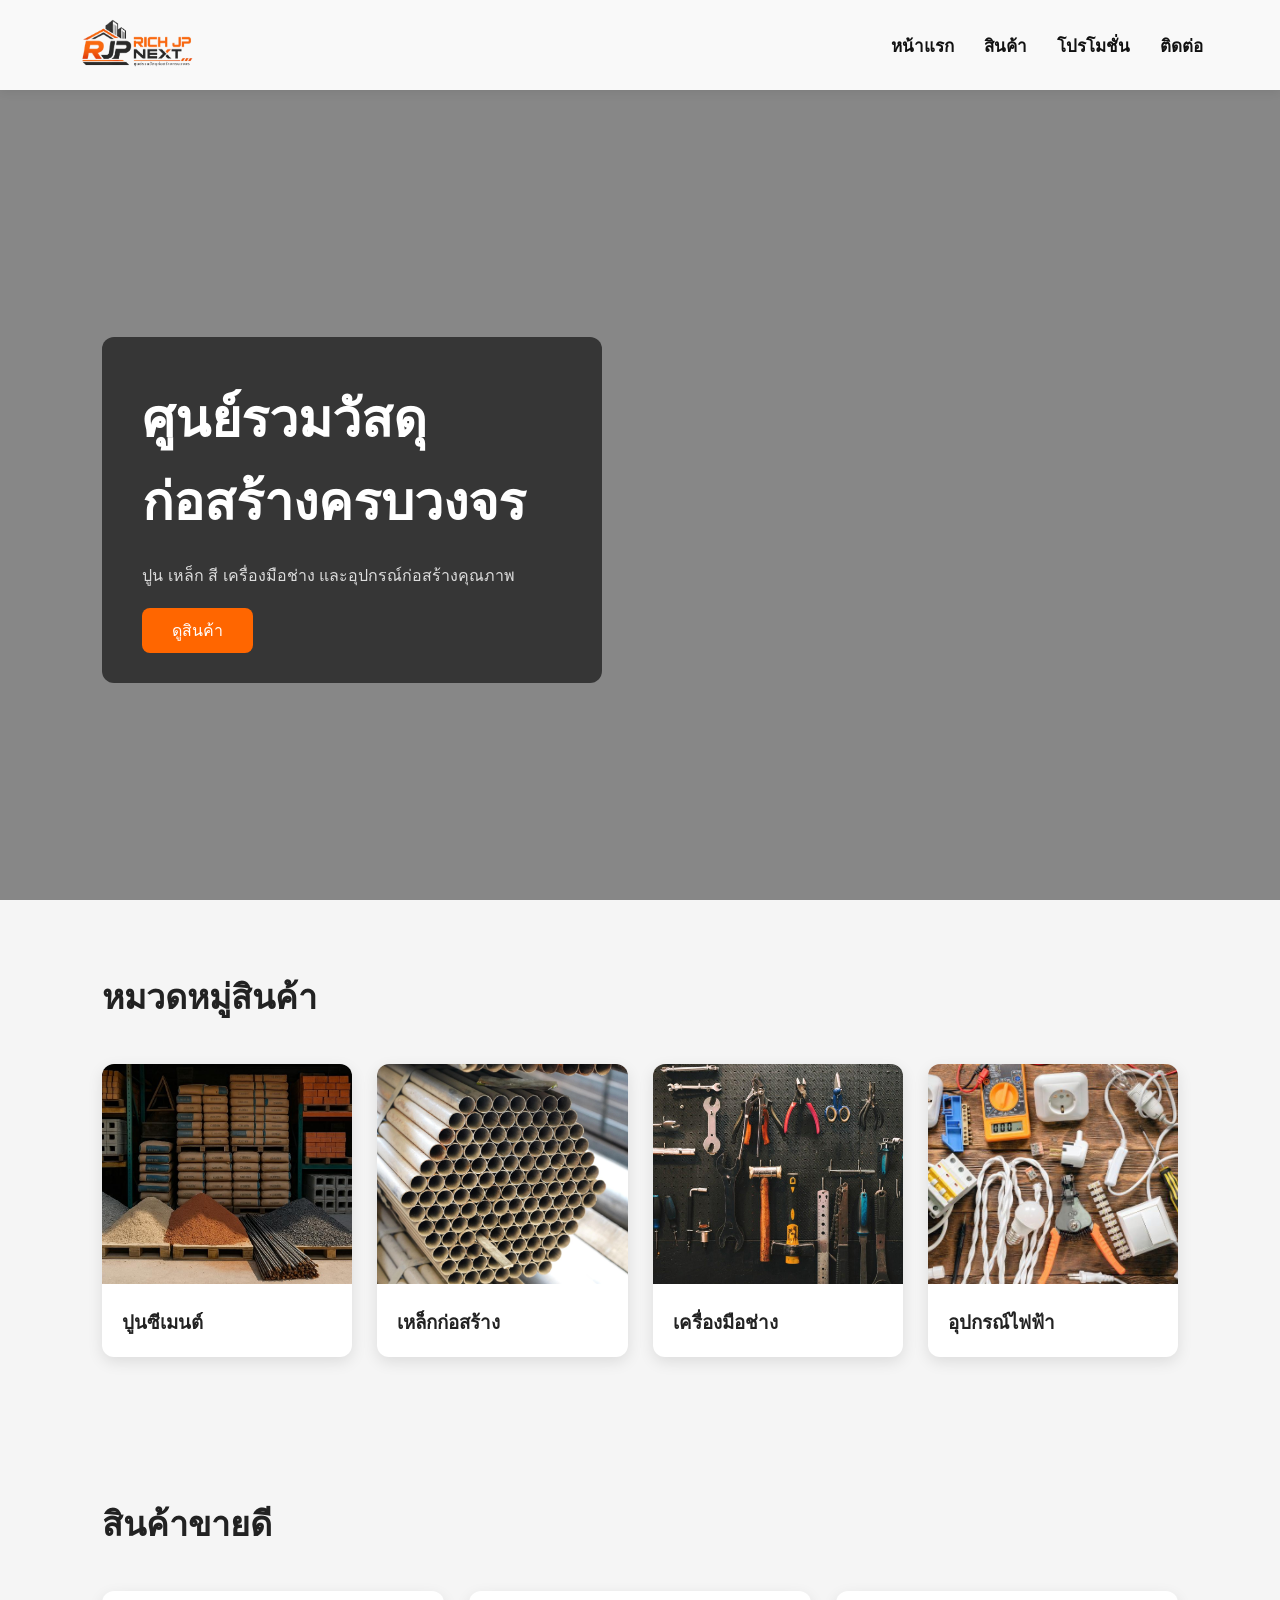
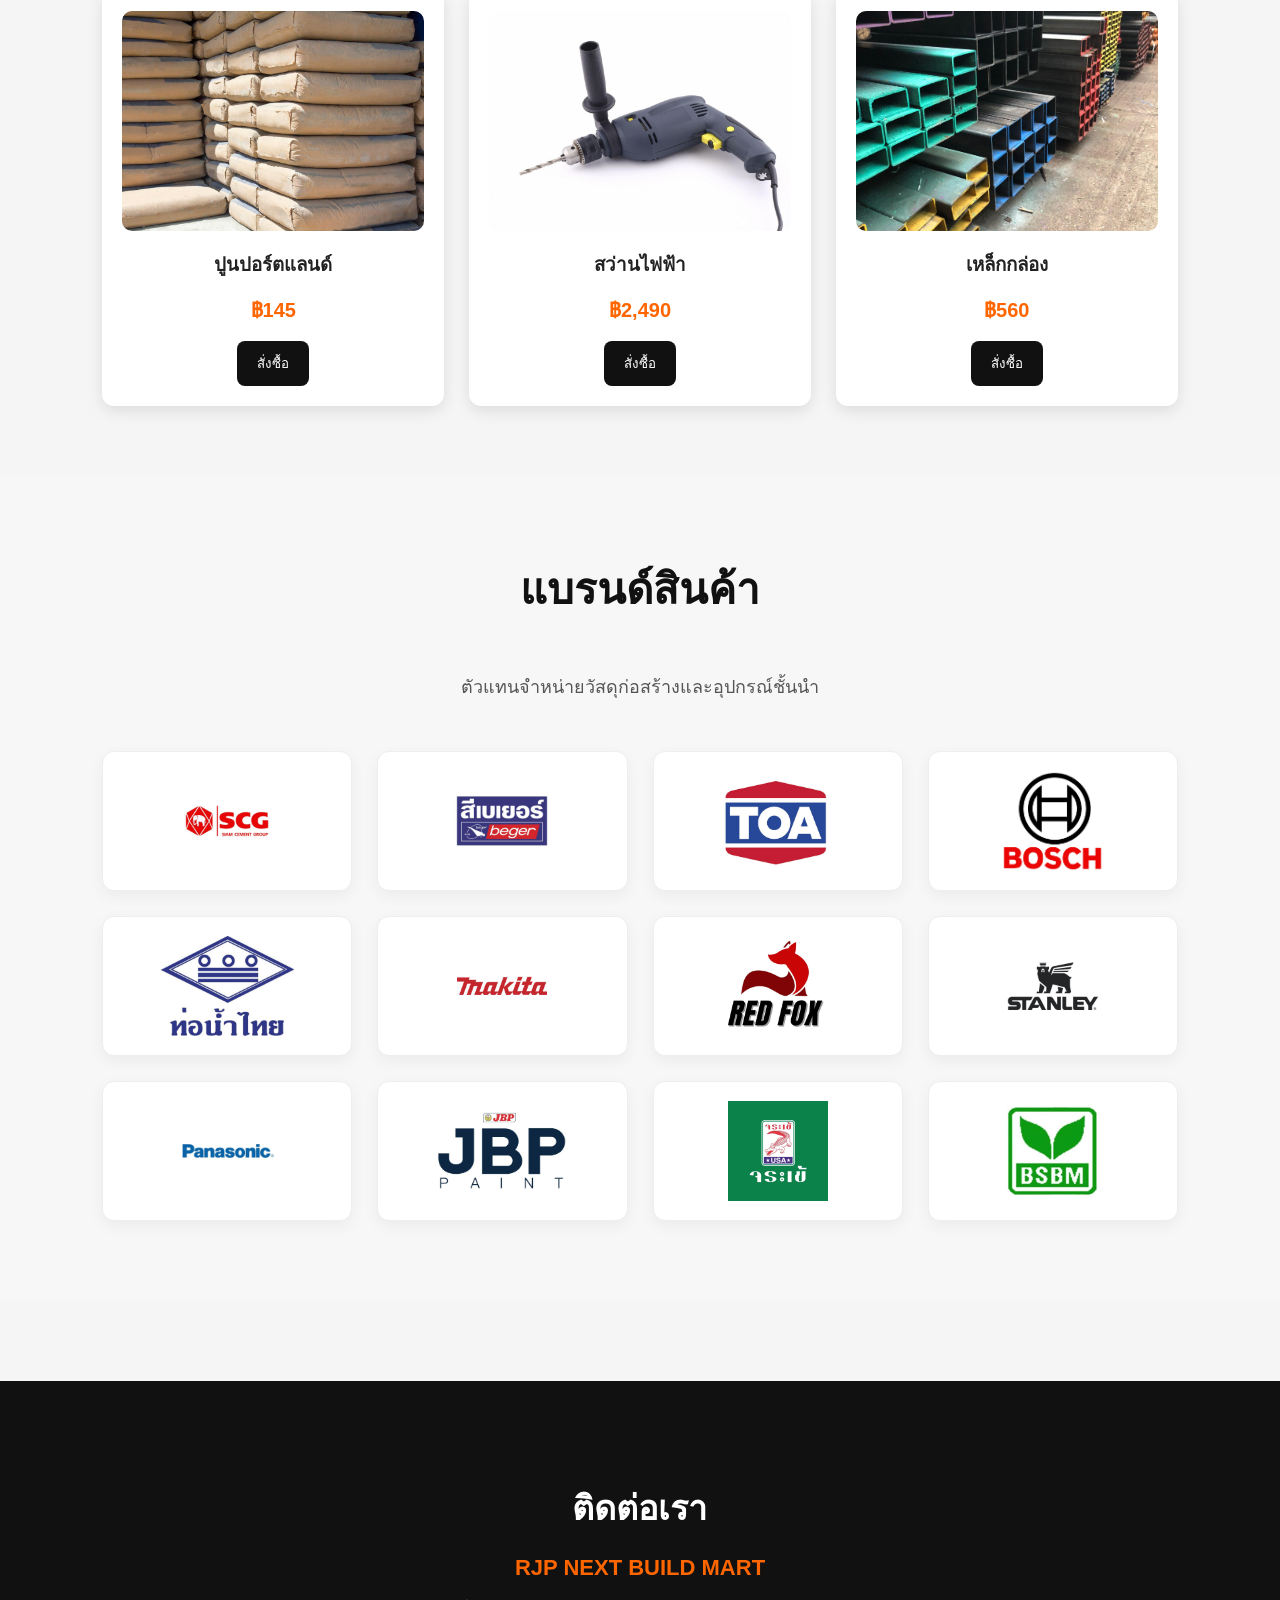
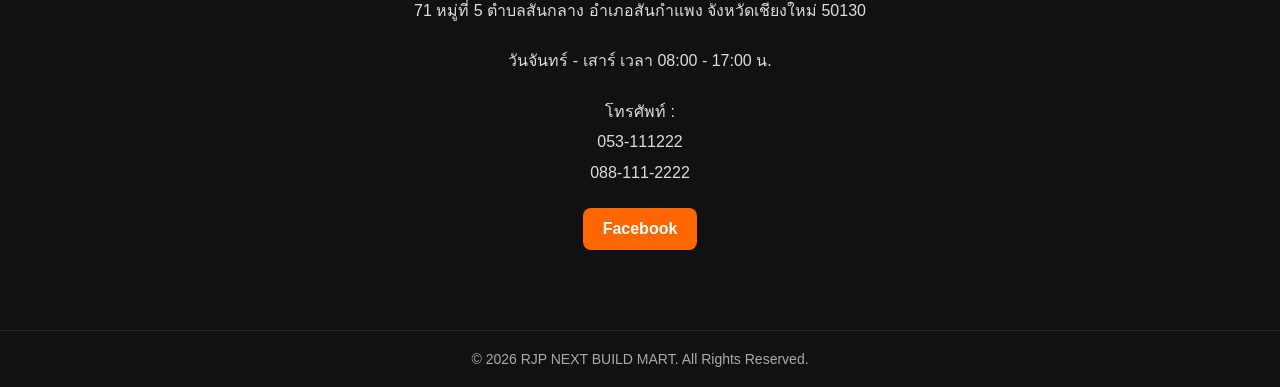
==== commit 8bff90a3: "Update index.html" ====
--- a/index.html
+++ b/index.html
@@ -107,10 +107,16 @@
 
 <section class="brands">
 
+<div class="brand-title">
+
 <h2>แบรนด์สินค้า</h2>
-<p style="text-align:center;color:red;font-size:30px;font-weight:bold;">
+
+<p class="brand-sub">
 ตัวแทนจำหน่ายวัสดุก่อสร้างและอุปกรณ์ชั้นนำ
 </p>
+
+</div>
+  
 <div class="brands-grid">
 
 <div class="brand-item">
--- a/style.css
+++ b/style.css
@@ -331,7 +331,9 @@
 }
 
 .brand-sub{
-display:block !important;
-color:red !important;
-font-size:30px !important;
-}
+text-align:center;
+color:#555;
+margin-bottom:50px;
+font-size:18px;
+font-weight:500;
+}
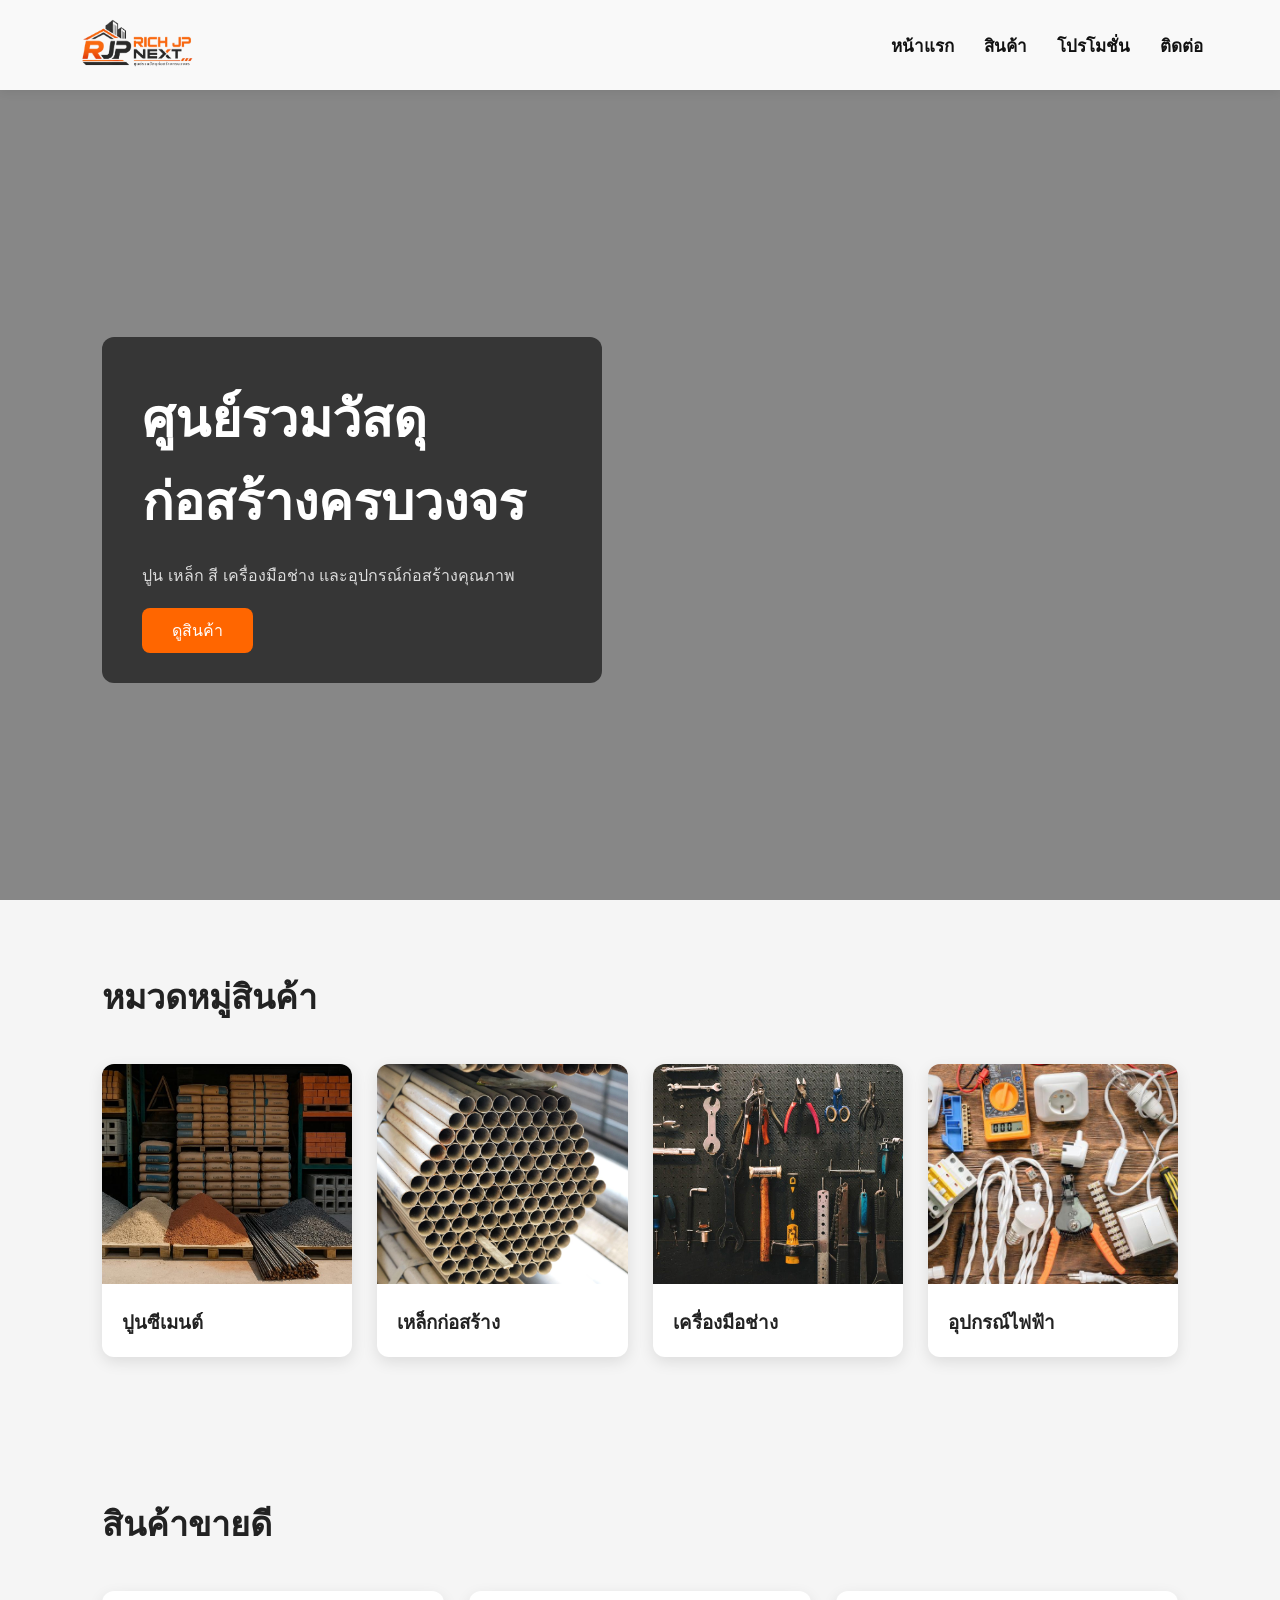
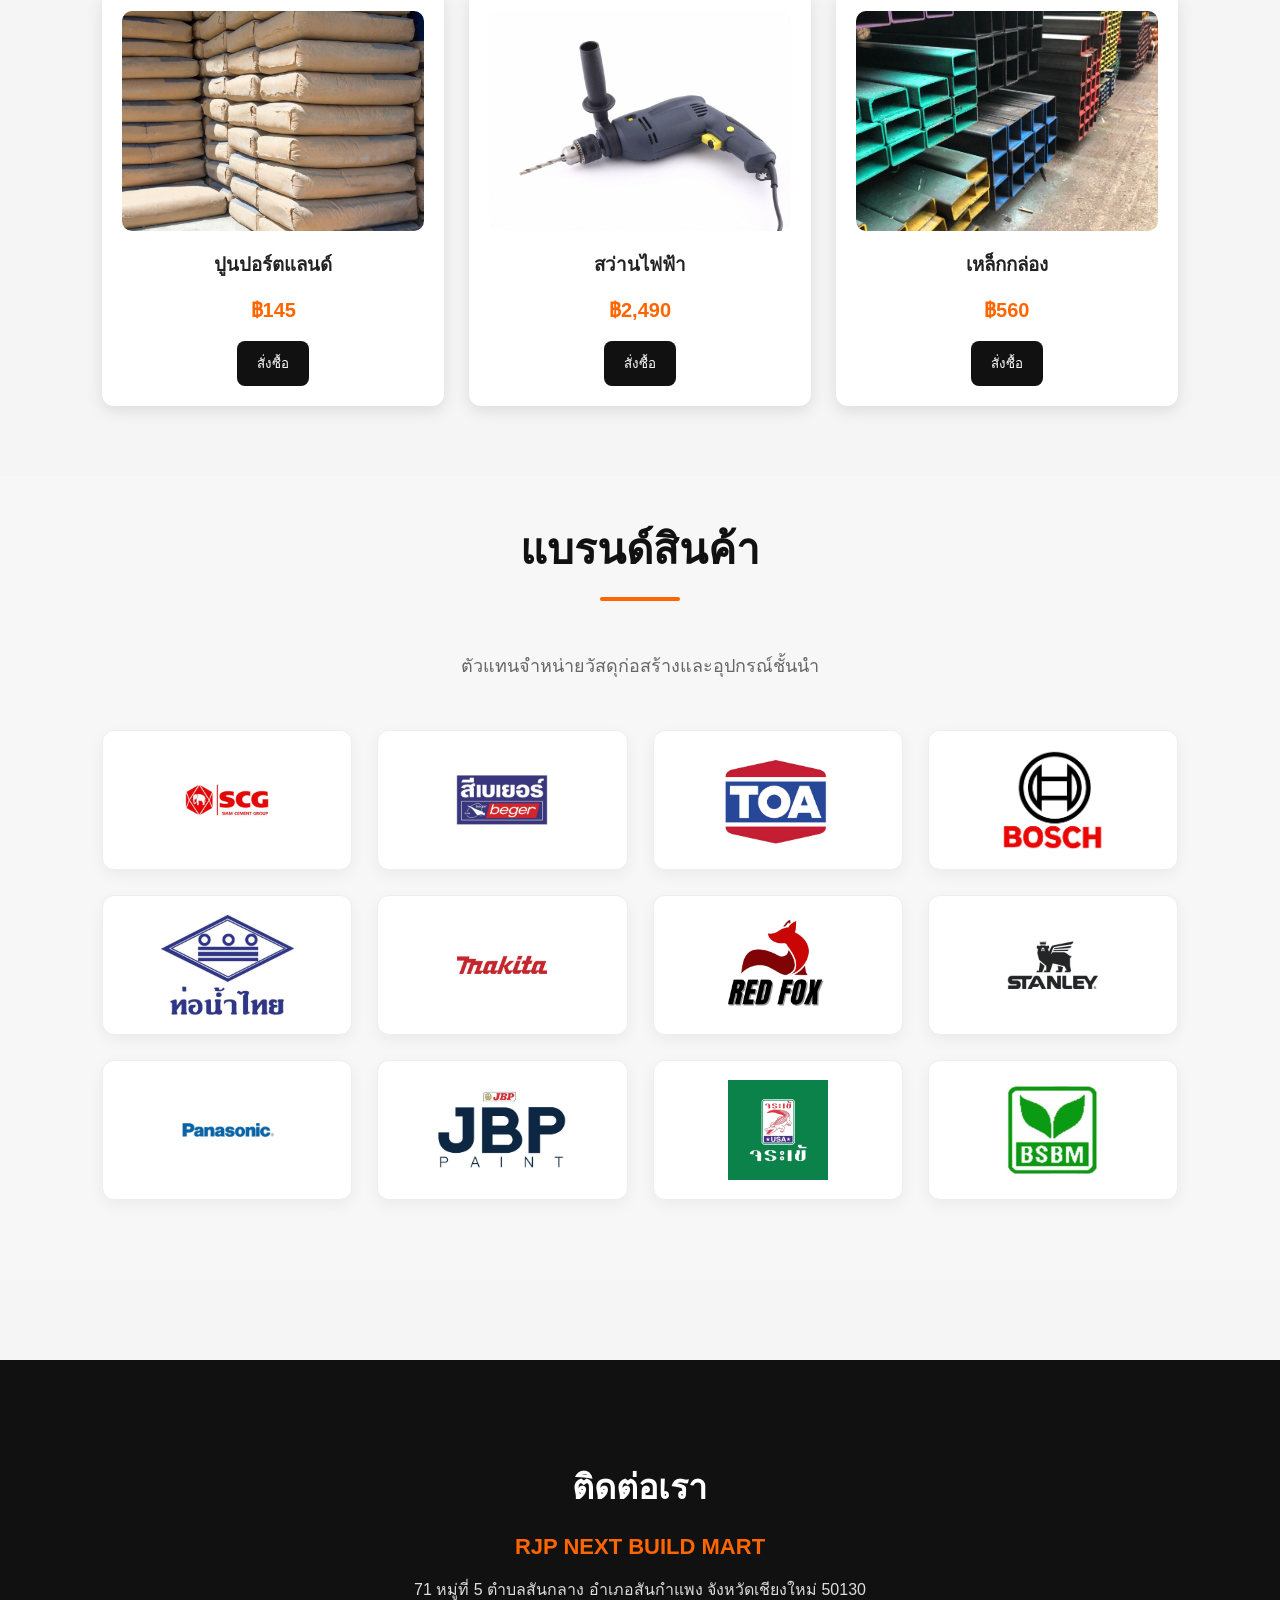
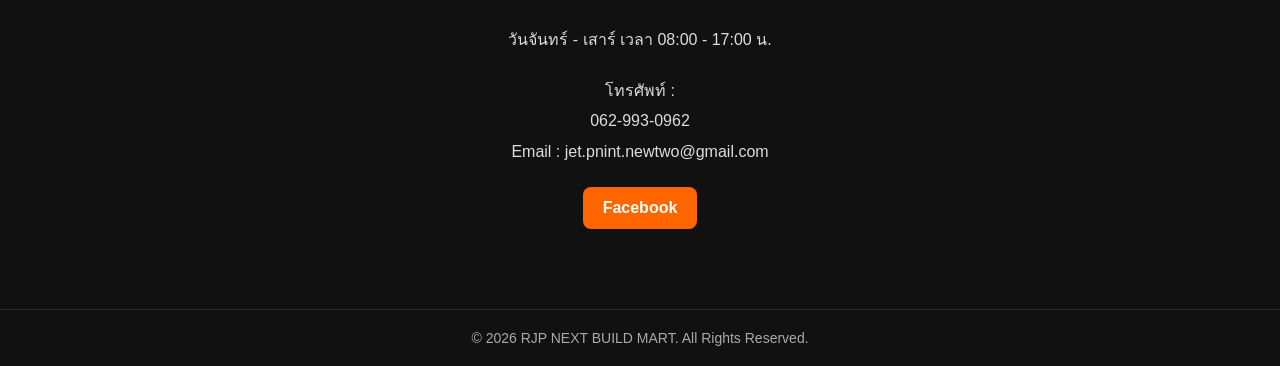
==== commit 44c48629: "Update index.html" ====
--- a/index.html
+++ b/index.html
@@ -194,9 +194,9 @@
 <p>
 โทรศัพท์ :
 <br>
-053-111222
+062-993-0962
 <br>
-088-111-2222
+Email : jet.pnint.newtwo@gmail.com
 </p>
 
 <div class="social">
--- a/style.css
+++ b/style.css
@@ -220,7 +220,7 @@
 
 
 .brands{
-padding:80px 8%;
+padding:40px 8% 80px;
 background:#f7f7f7;
 }
 
@@ -230,6 +230,16 @@
 font-size:42px;
 margin-bottom:50px;
 color:#111;
+}
+
+.brands h2::after{
+content:"";
+display:block;
+width:80px;
+height:4px;
+background:#ff6600;
+margin:15px auto 0;
+border-radius:10px;
 }
 
 .brands-grid{
@@ -252,7 +262,7 @@
 }
 
 .brand-item:hover{
-transform:translateY(-5px);
+transform:translateY(-8px) scale(1.02);
 box-shadow:0 10px 25px rgba(0,0,0,0.12);
 border-color:#ff6600;
 }
@@ -330,10 +340,13 @@
 color:#aaa;
 }
 
+.brand-title{
+text-align:center;
+margin-bottom:50px;
+}
+
 .brand-sub{
-text-align:center;
-color:#555;
-margin-bottom:50px;
+color:#666;
 font-size:18px;
-font-weight:500;
-}
+margin-top:10px;
+}
